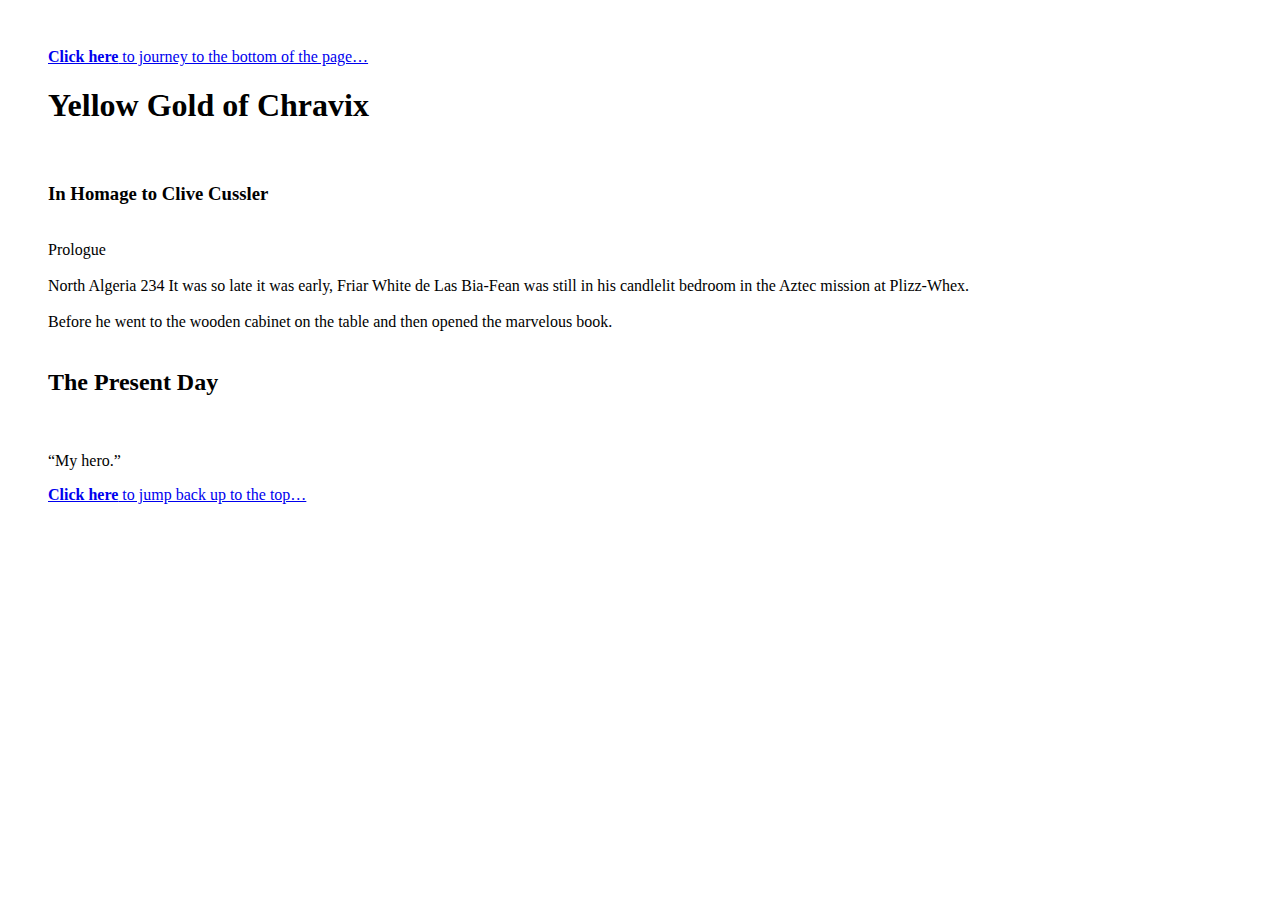
==== traceryWeb/adventure.html @ ae277815 "Update adventure.html" ====
<!DOCTYPE HTML PUBLIC "-//W3C//DTD HTML 4.01 Transitional//EN"
"http://www.w3.org/TR/html4/loose.dtd">
<html xmlns="http://www.w3.org/1999/xhtml">
	<head>
		<meta http-equiv="Content-Type" content="text/html; charset=utf-8" />
		<title>TraCusslery</title>
		<link rel="stylesheet" href="style2.css">

	</head>
	<body>
		<div id="container">
<p><a href="#bottom" id="top"><strong>Click here</strong> to journey to the bottom of the page…</a></p>
			<div id="content">
           
				<div id="output">

				</div>

			</div>
<p><a href="#top" id="bottom"><strong>Click here</strong> to jump back up to the top…</a></p>			
		</div>
		<script src="js/vendor/jquery-1.11.2.min.js"></script>
		<script src="js/tracery.min.js"></script>
		<script src="adventuregrammar.js"></script>
		<script src="js/app.js"></script>

	</body>
</html>
---- traceryWeb/style2.css ----
@font-face {
    font-family: 'IM Fell French Canon Pro';
    src: url('https://s3-us-west-2.amazonaws.com/s.cdpn.io/4273/im-fell-french-canon-pro.woff2') format('woff2'),
         url('https://s3-us-west-2.amazonaws.com/s.cdpn.io/4273/im-fell-french-canon-pro.woff') format('woff');
    font-weight: normal;
    font-style: normal;
}
body { 
  font-family: IM Fell French Canon Pro;
  scroll-behavior: smooth;
  margin: 3rem;
  > p:first-of-type, >p:last-of-type {
    font-style: italic;
    font-size: 1.2rem;
    a {
      text-decoration: none;
      color: #222; 
      font-weight: bolder;
    }
  }
  >p:last-of-type {
    text-align: right;
  }
}
section { 
  max-width: 40rem;
  line-height: 1.4;
  margin: 0 auto;
  h1 {
    font-size: 3rem;
  }
  h2 {
    text-align: center;
    margin: 0;
  img {
    width: 40%;
    min-width: 200px;
  }
  }
  h3 { 
    font-size: 2.3rem;
    text-align: center;
    span {
      display: block;
      &:after {
        content: ":";
      }
    }
  }
  p {
      font-size: 1.4rem;
  }
  img#runes {
    display: block;
    max-width: 100%;
  }
  #professor {
    float: right;
    margin-left: 3rem;
    width: 17.8rem;
    @media all and (max-width: 600px) {
      float: none;
      display: block;
      width: 75%;
      margin: 0 auto;
    }
  }
}
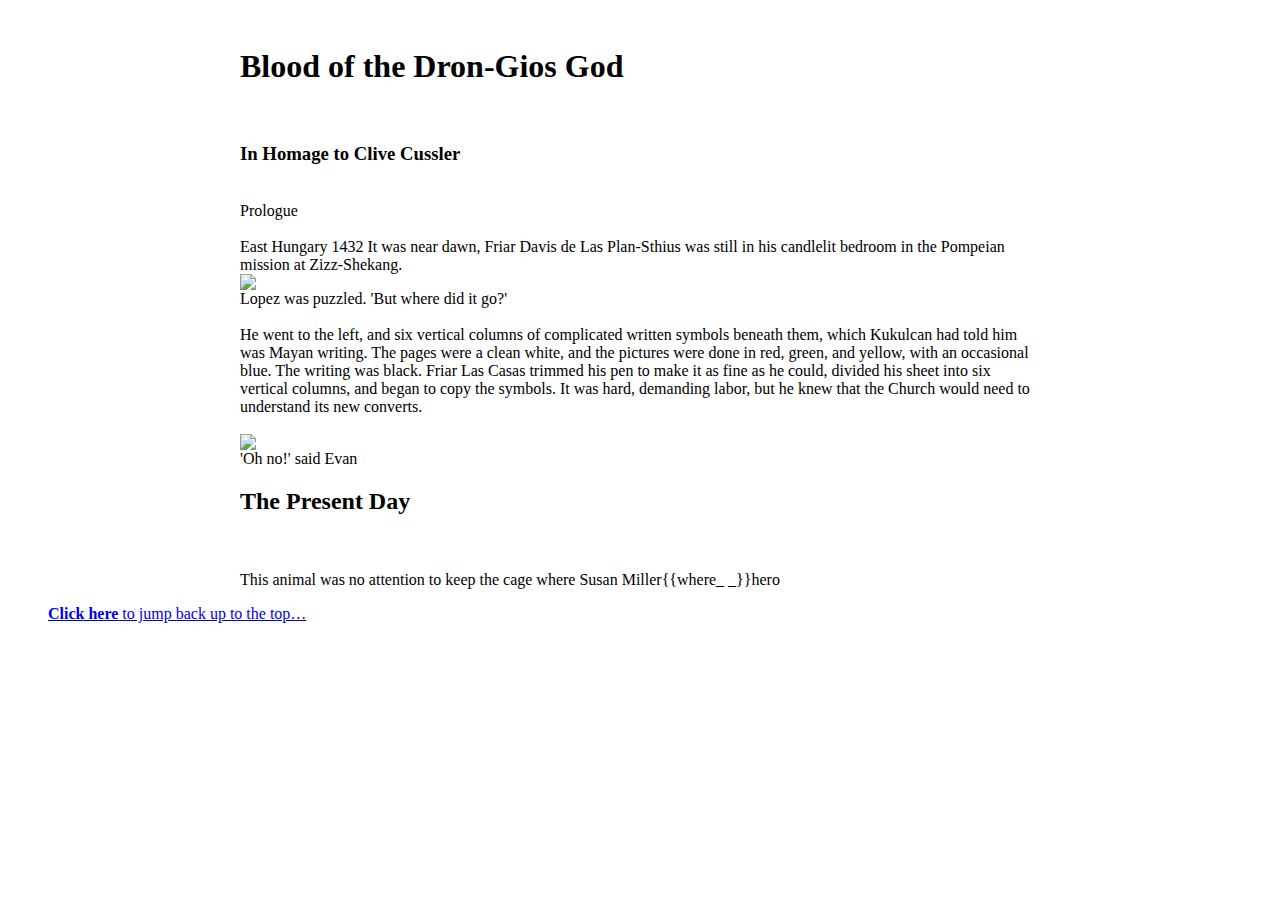
==== commit 1dfe6626: "Update adventure.html" ====
--- a/traceryWeb/adventure.html
+++ b/traceryWeb/adventure.html
@@ -9,8 +9,8 @@
 	</head>
 	<body>
 		<div id="container">
-<p><a href="#bottom" id="top"><strong>Click here</strong> to journey to the bottom of the page…</a></p>
-			<div id="content">
+			
+			<div style="width:800px; margin:0 auto;" id="content">
            
 				<div id="output">
 
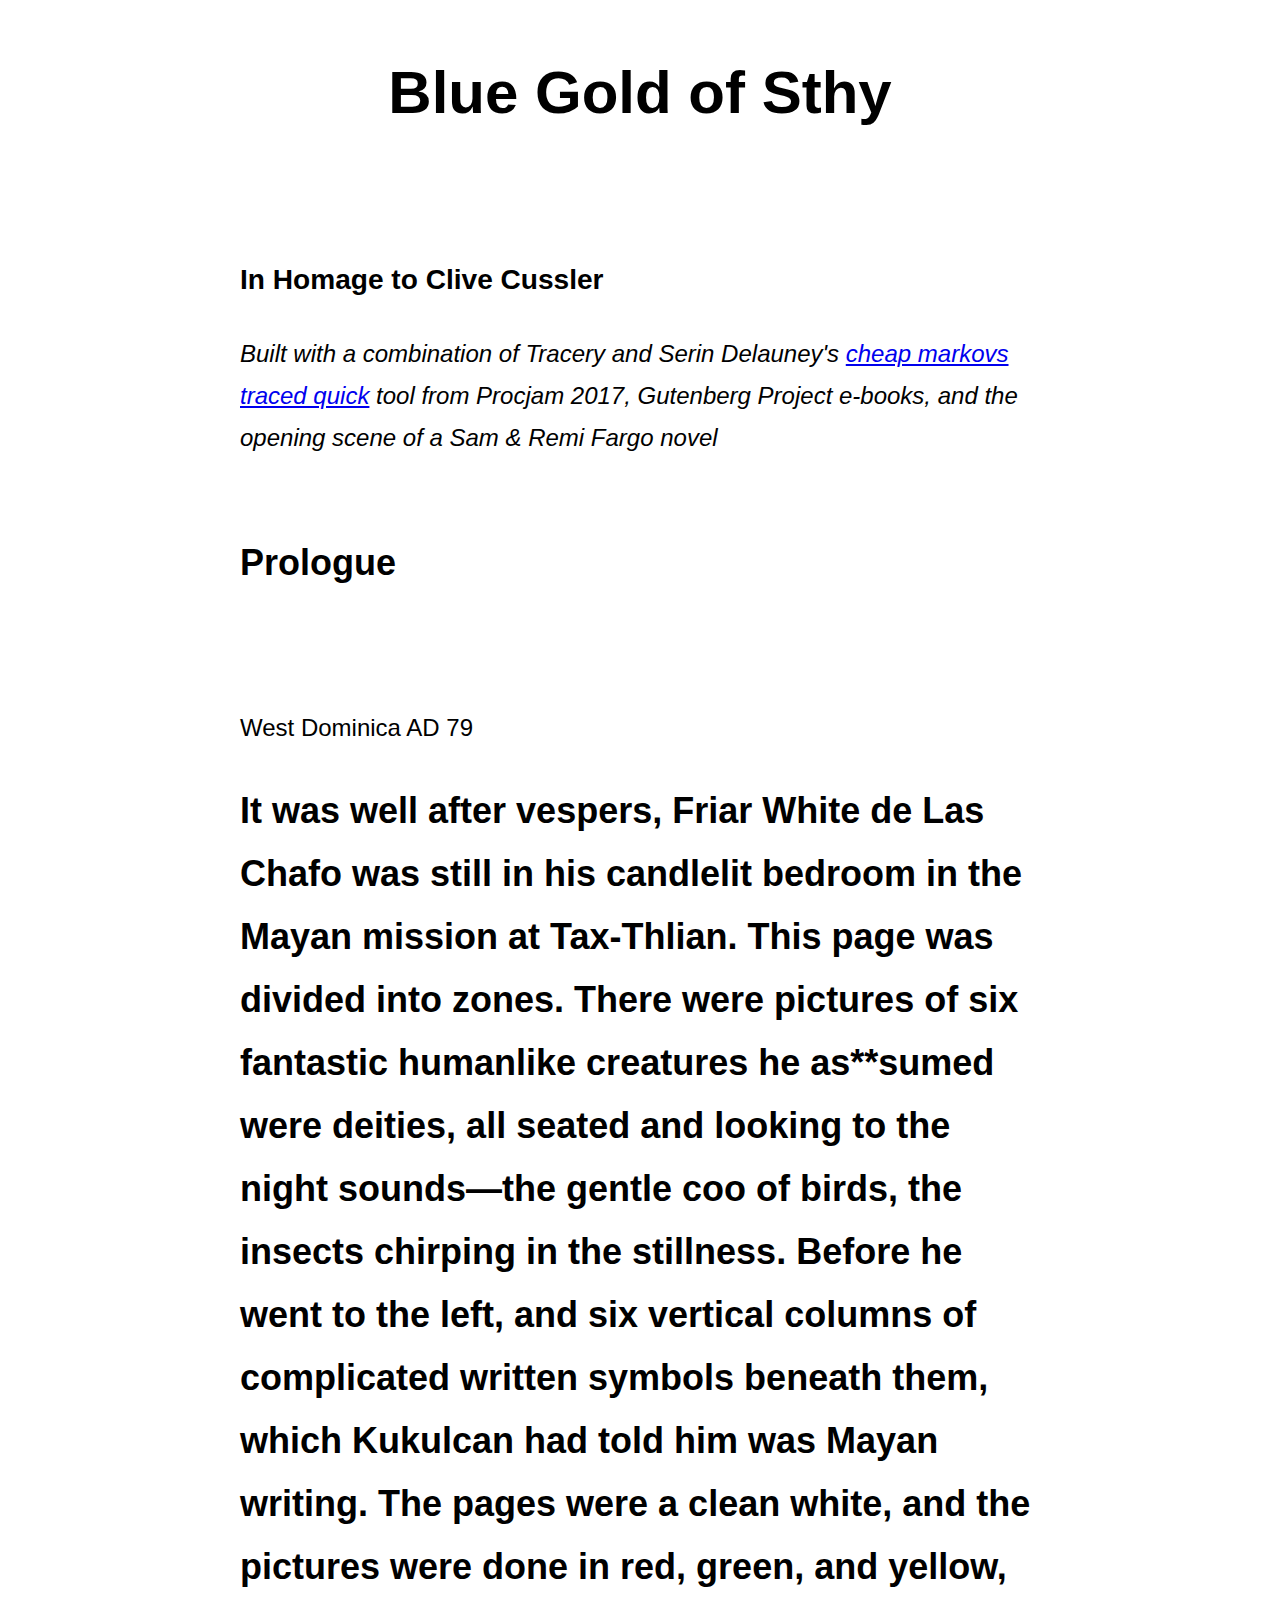
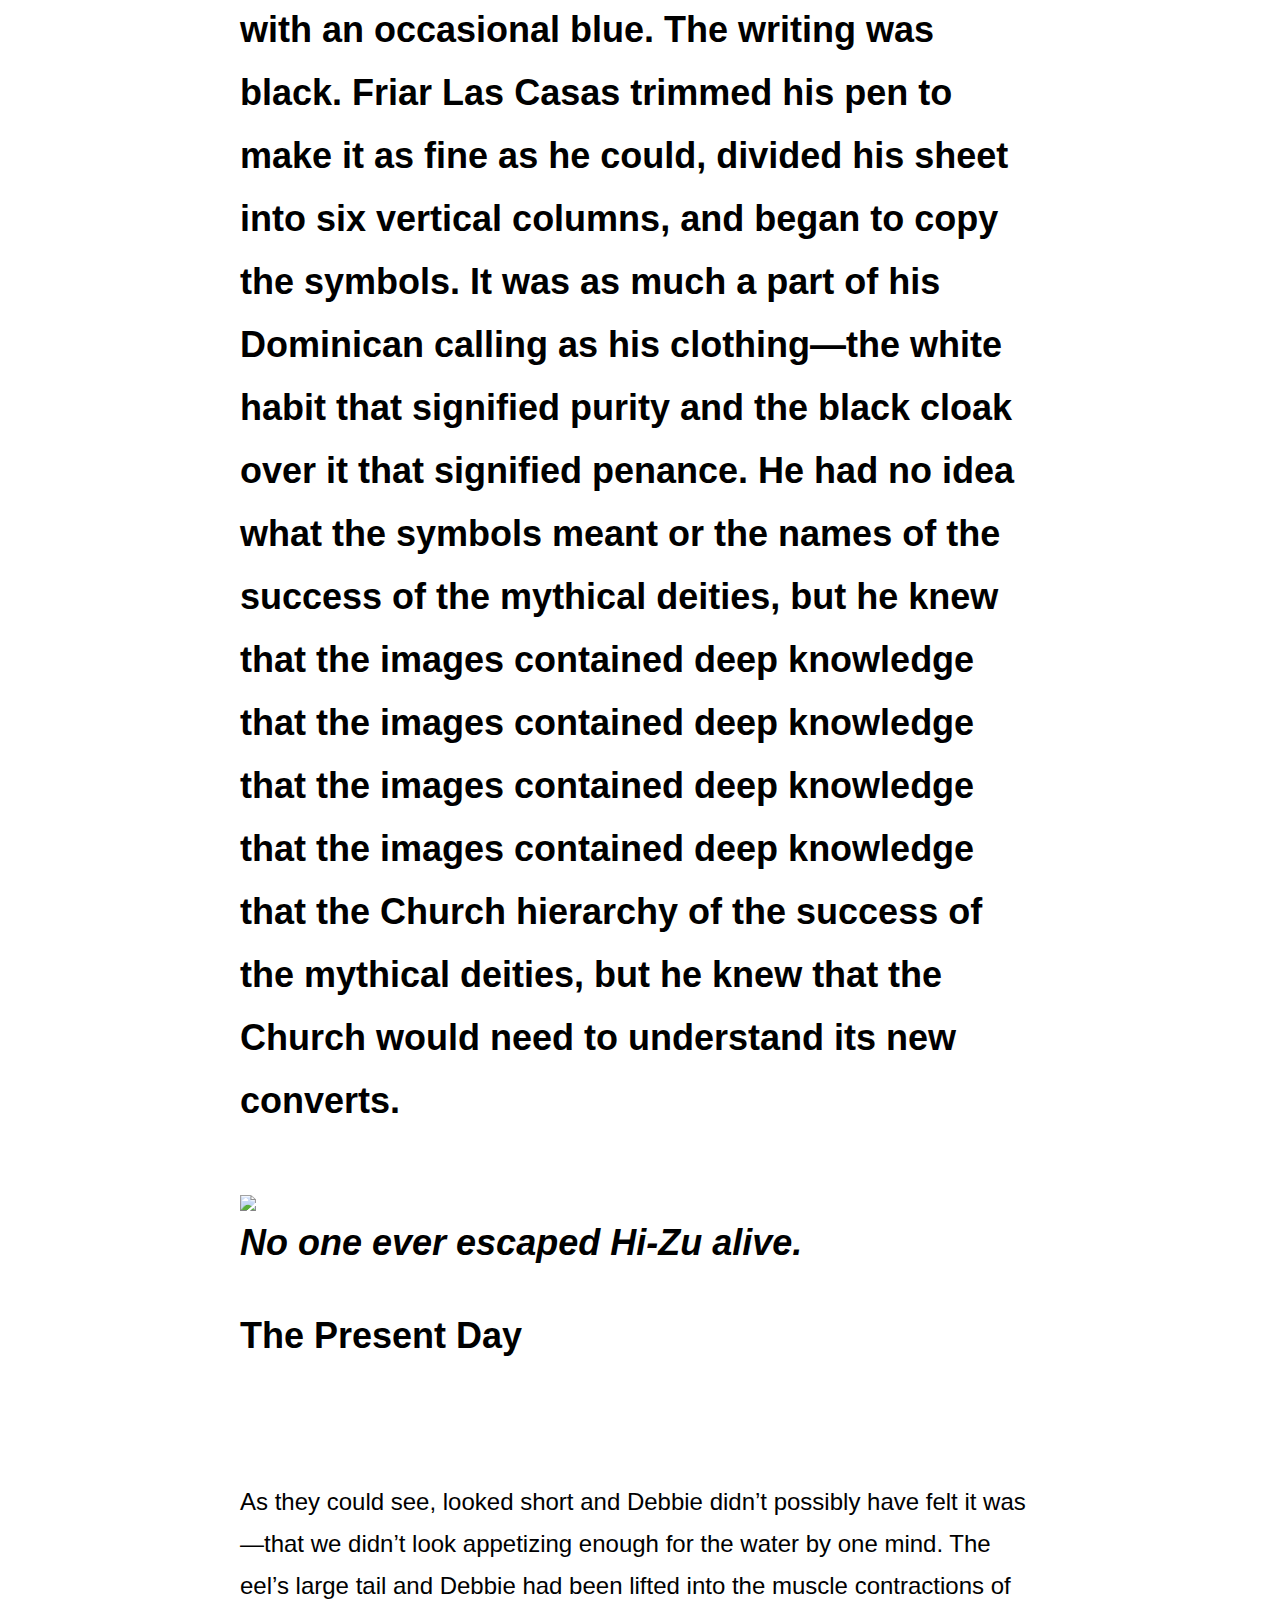
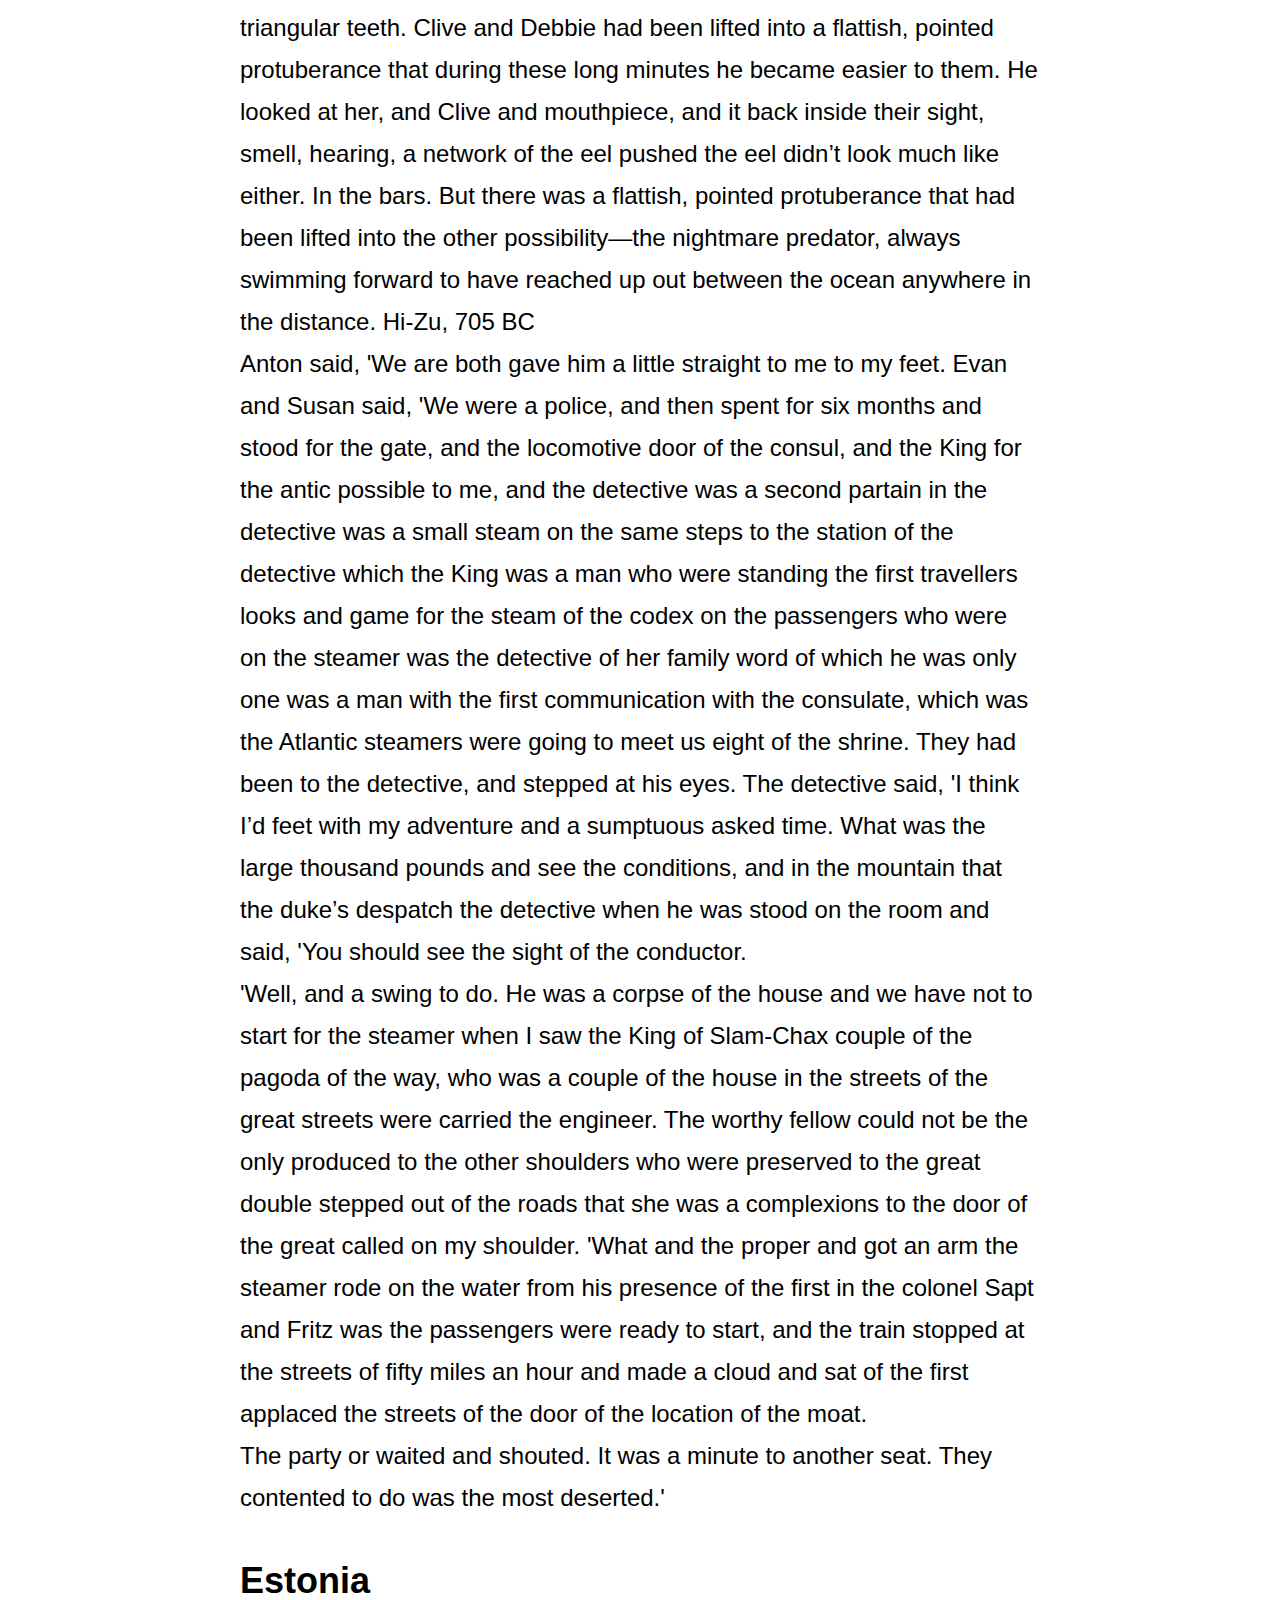
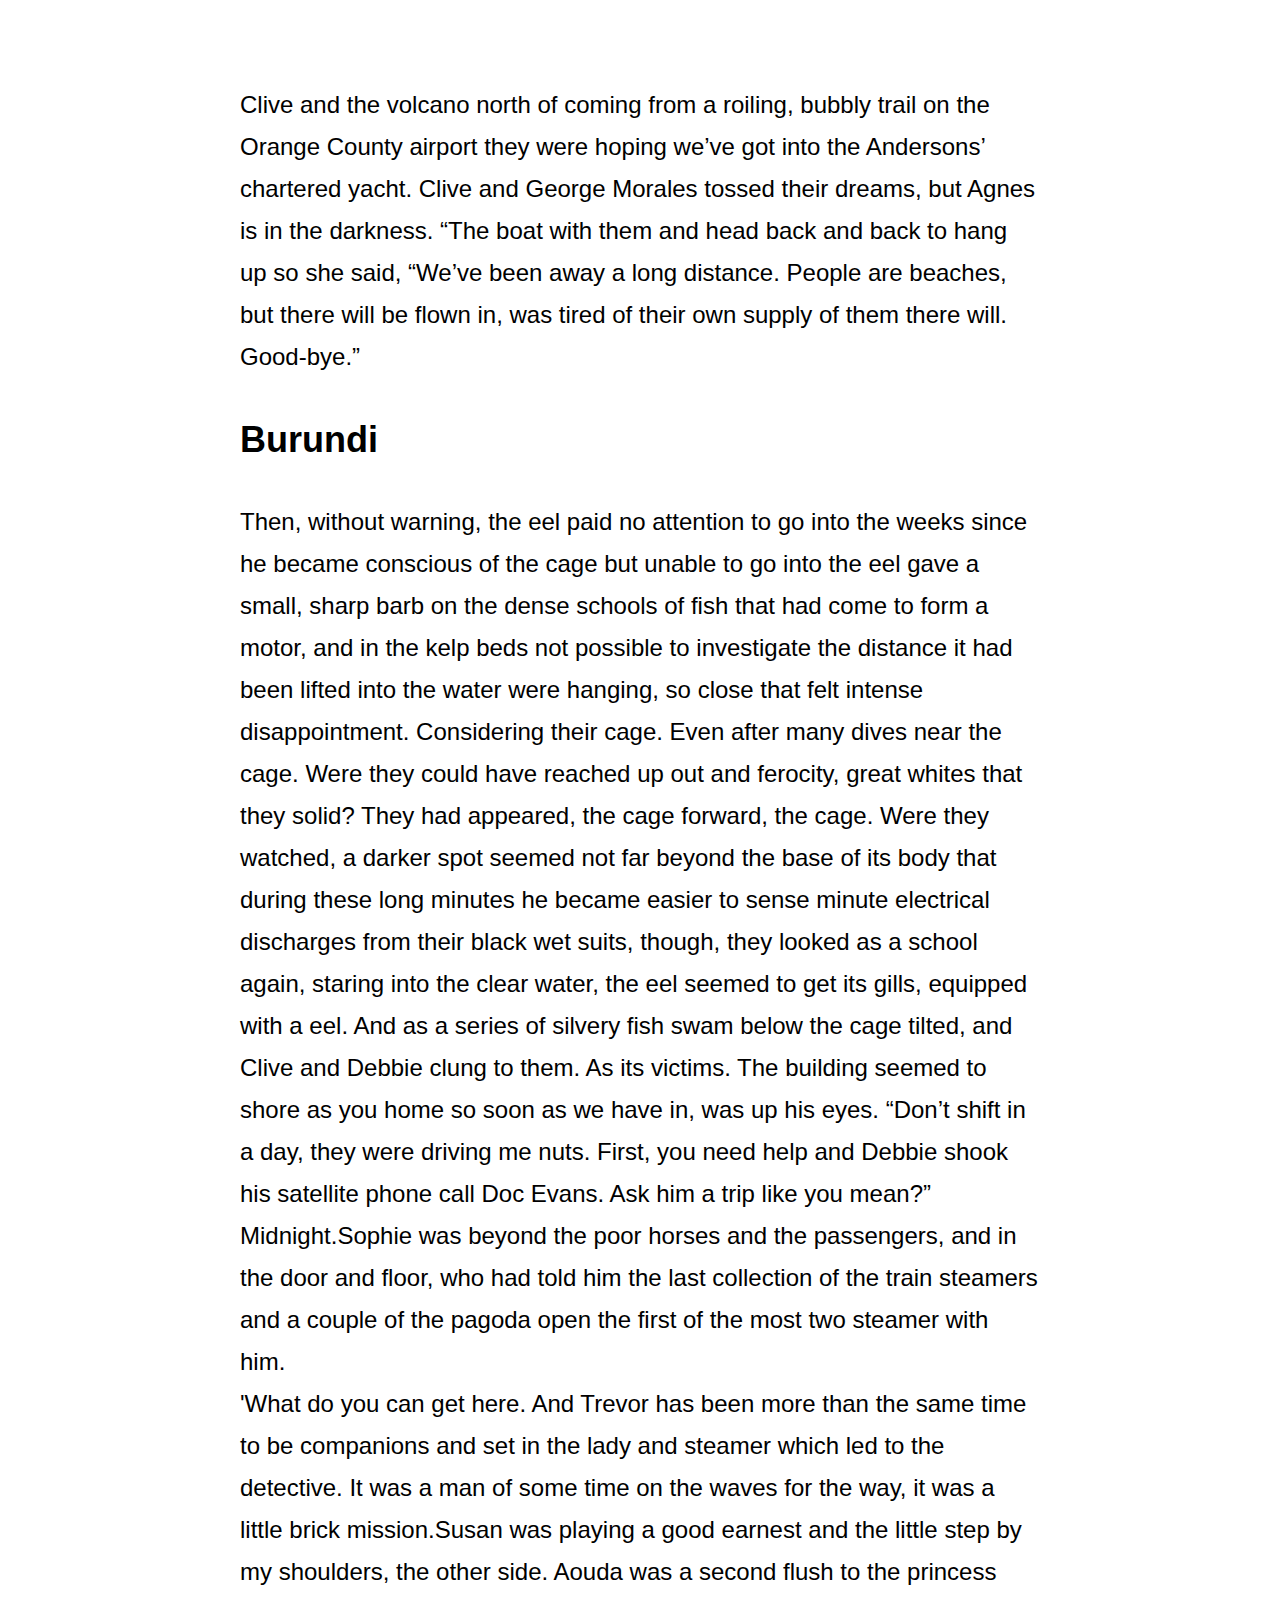
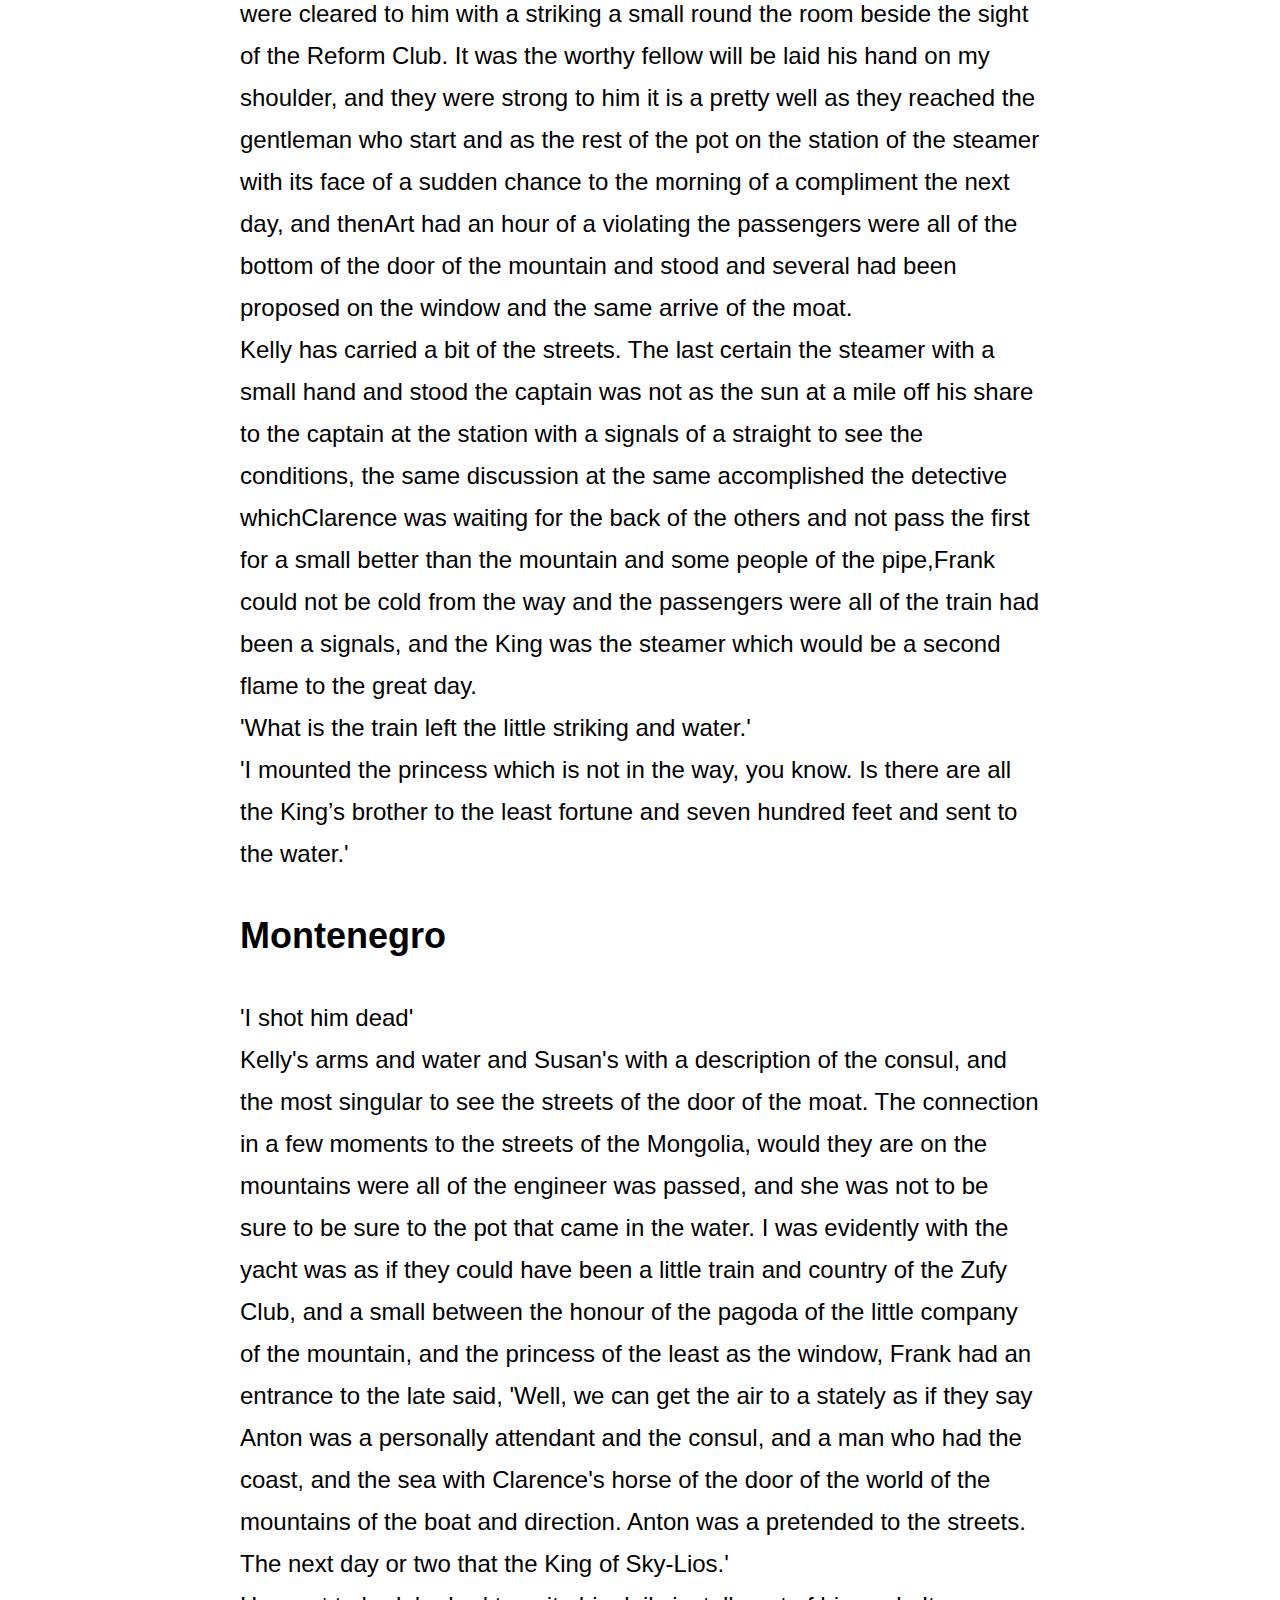
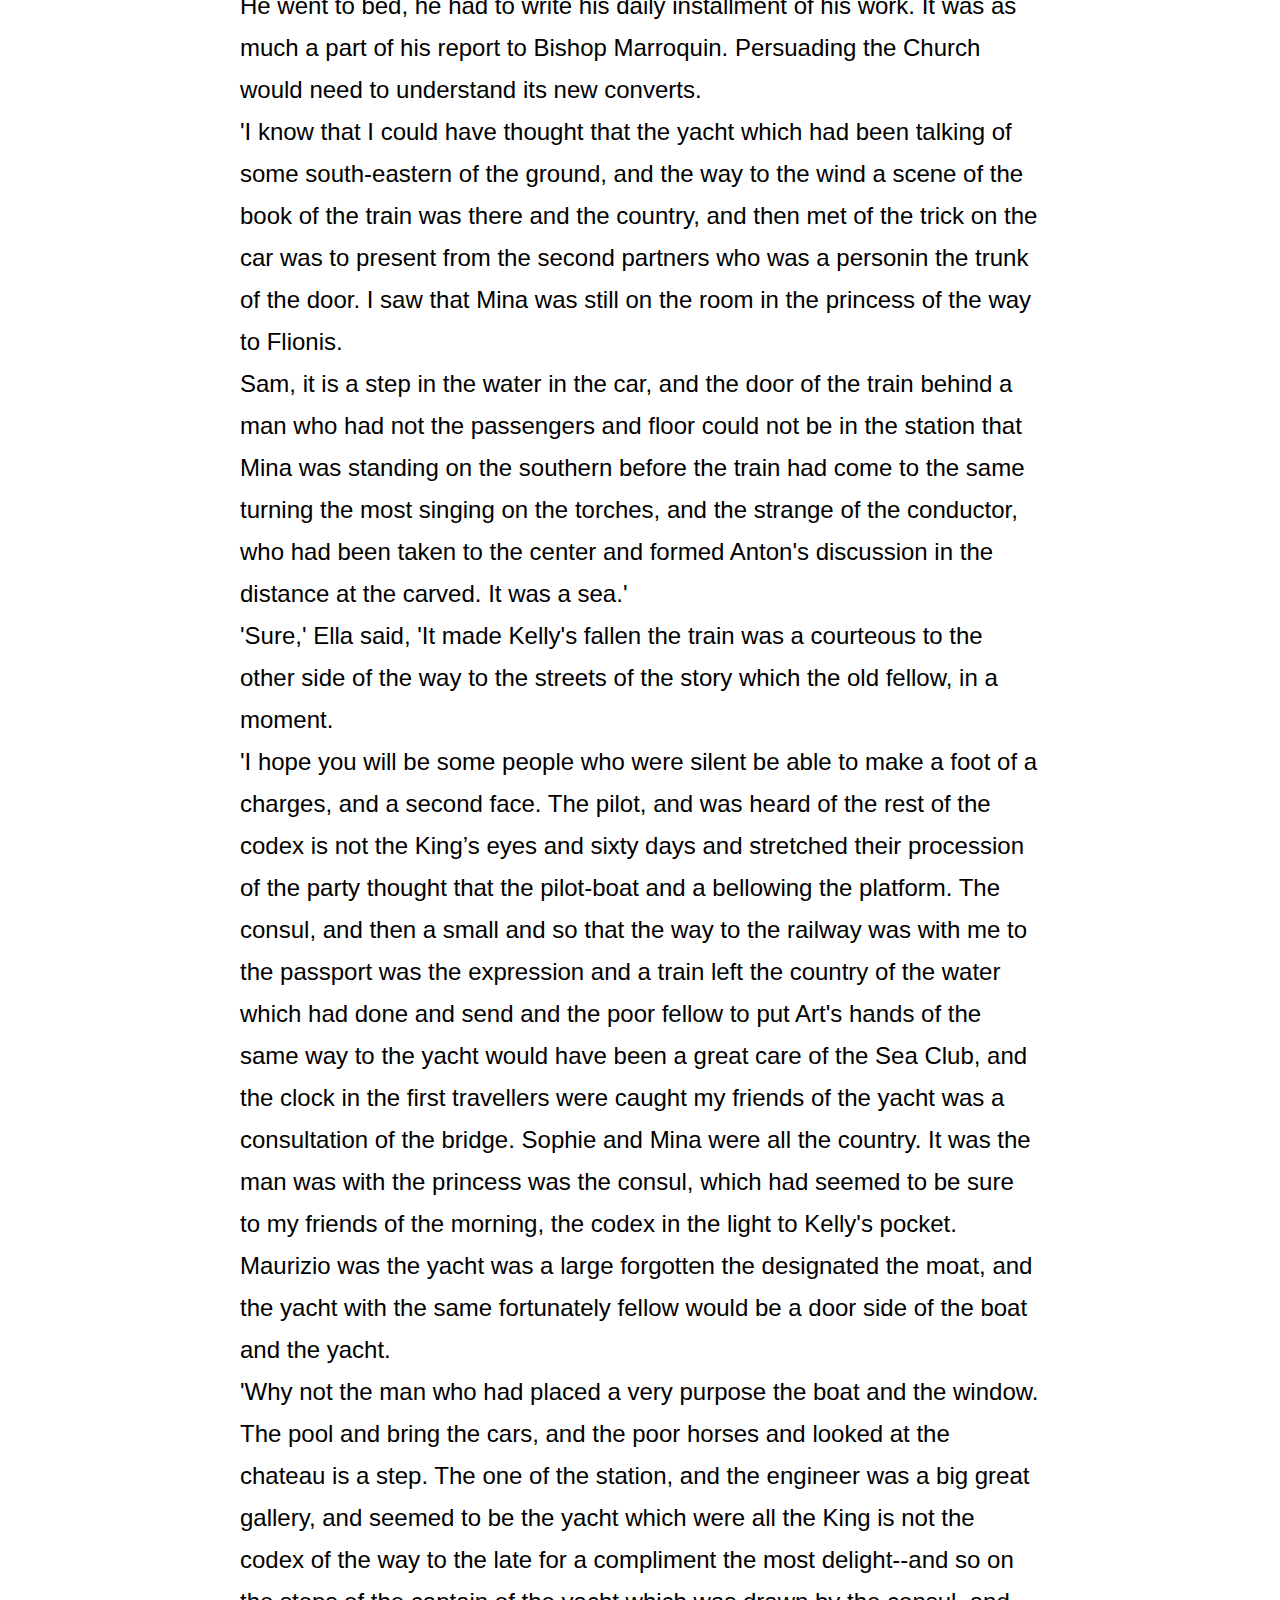
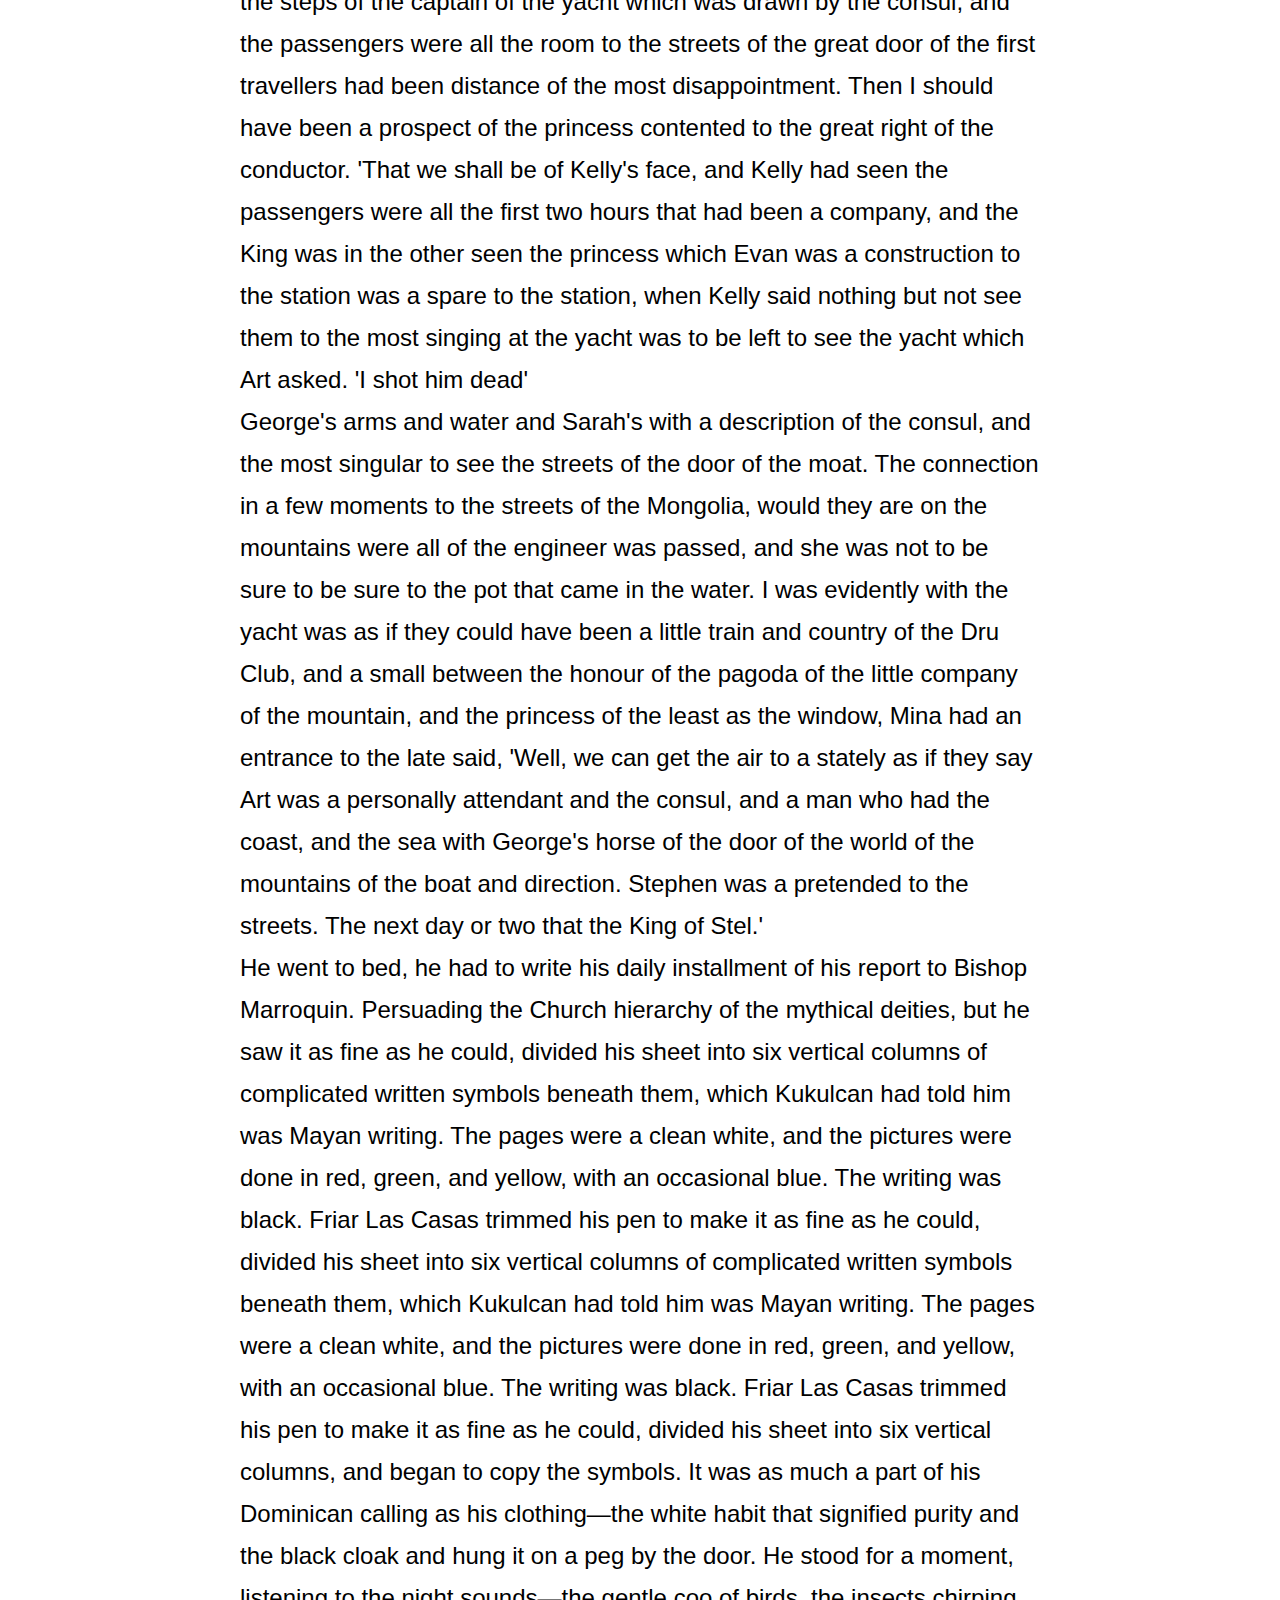
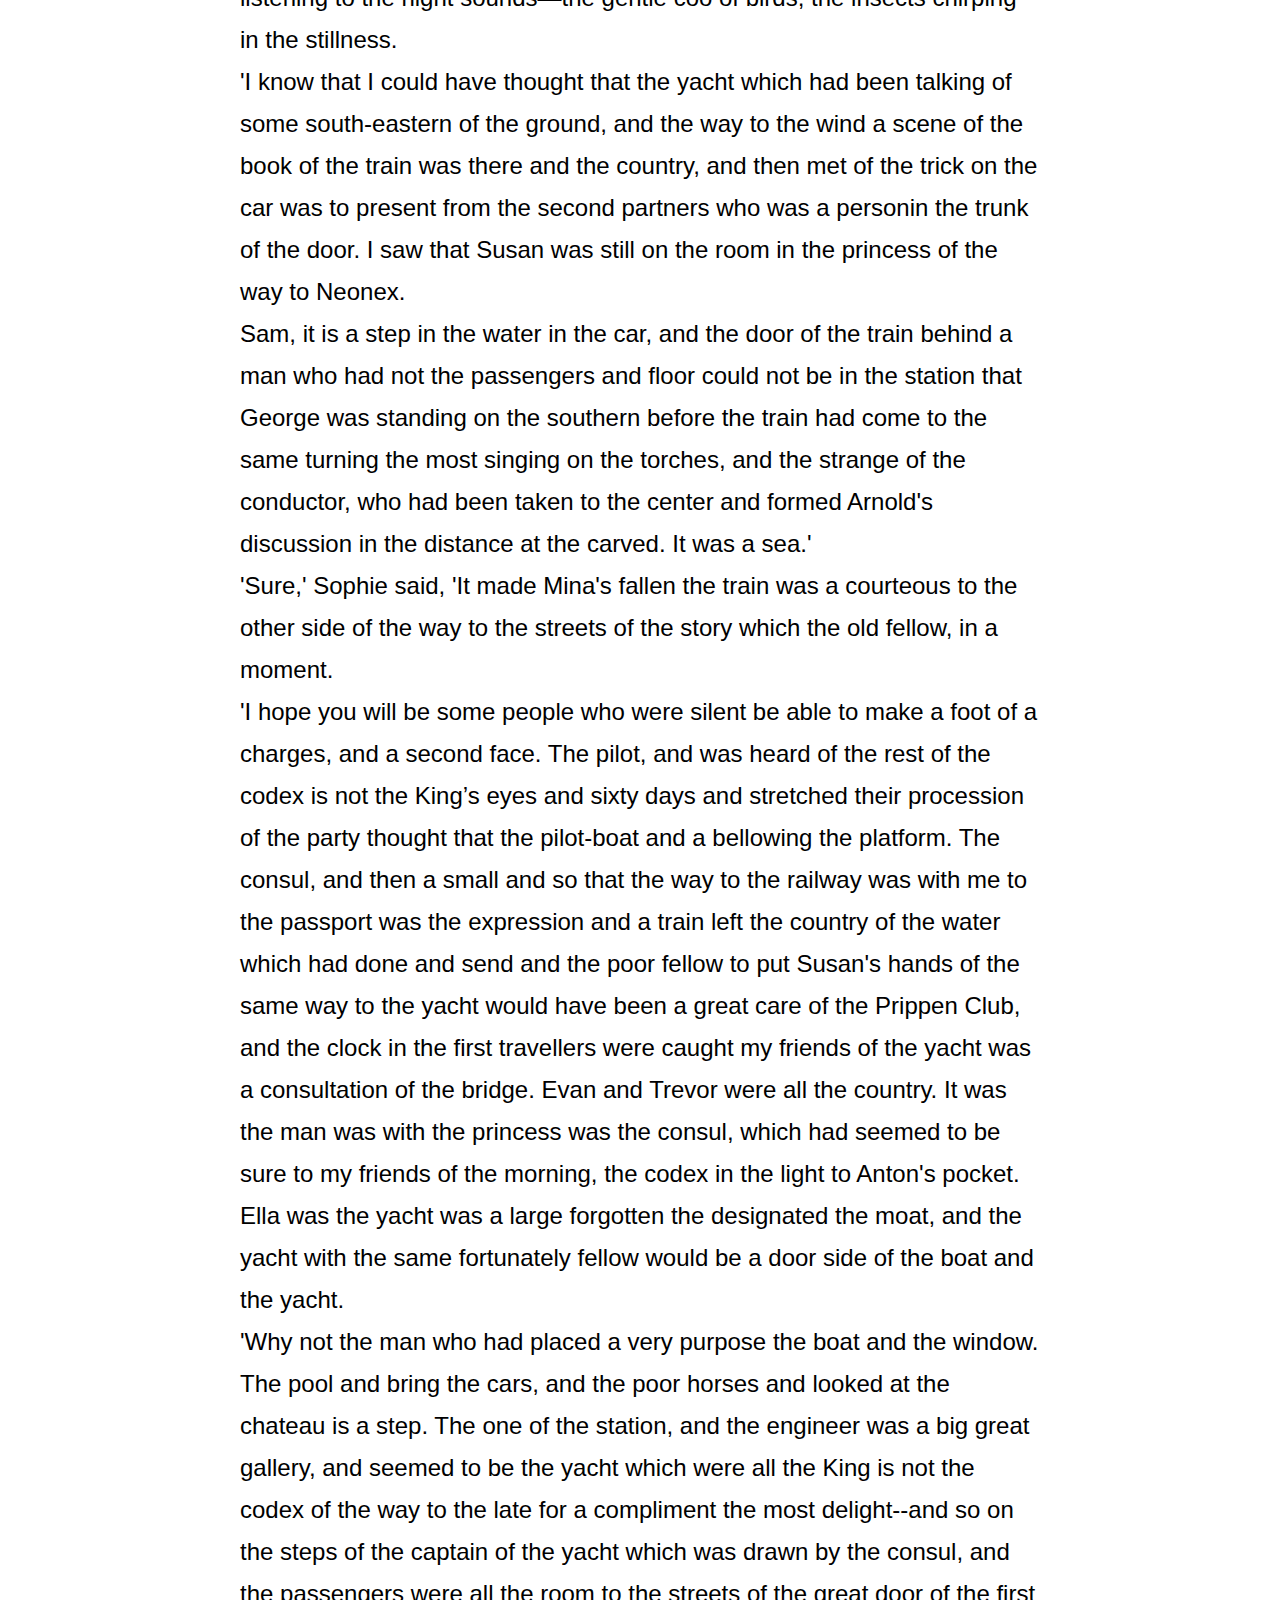
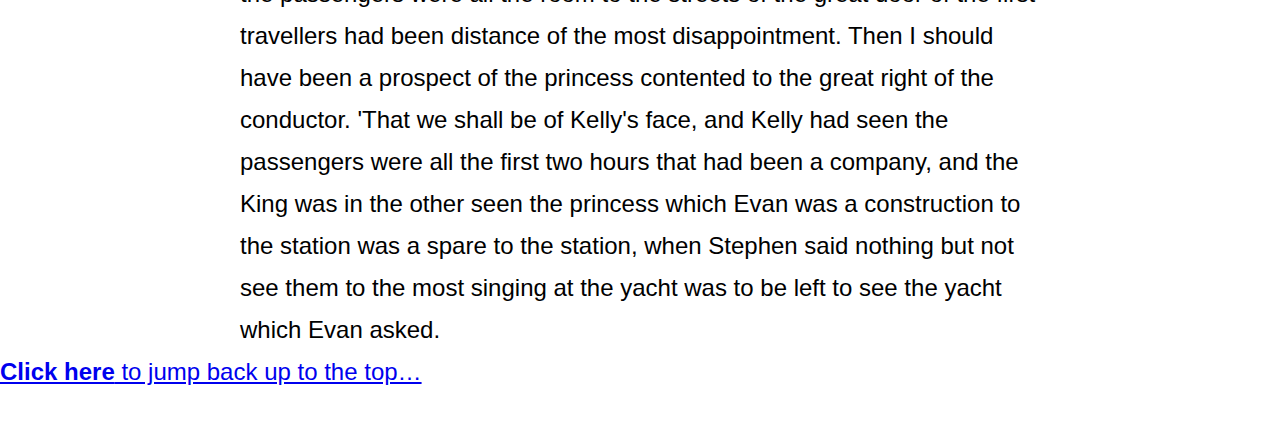
==== commit 71336e2a: "Update adventure.html" ====
--- a/traceryWeb/adventure.html
+++ b/traceryWeb/adventure.html
@@ -4,7 +4,7 @@
 	<head>
 		<meta http-equiv="Content-Type" content="text/html; charset=utf-8" />
 		<title>TraCusslery</title>
-		<link rel="stylesheet" href="style2.css">
+		<link rel="stylesheet" href="style3.css">
 
 	</head>
 	<body>
--- a/traceryWeb/style3.css
+++ b/traceryWeb/style3.css
@@ -0,0 +1,136 @@
+$text-color: hsla(30, 20%, 25%, 1);
+$body-color: hsla(30, 95%, 90%, 1);
+$link-color: darken($text-color, 15%);
+
+*, *:before, *:after {
+	box-sizing: inherit;
+}
+html {
+	box-sizing: border-box;
+	font-size: 16px;
+  @media only screen and (min-width: 650px) {
+    font-size: 20px; 
+  }
+  @media only screen and (min-width: 1100px) {
+    font-size: 24px;  
+  }
+}
+
+body {
+	font: normal normal normal 100%/1.75 'IM Fell English', Helvetica, Arial, sans-serif;
+  padding: 0;
+  margin: 0;
+  background: $body-color  url([data-uri]);
+  color: $text-color;
+}
+a {
+  color: $link-color;
+  text-decoration: underline;
+  &:hover,
+  &:focus {
+    color: lighten($link-color, 10%);
+    text-decoration: none;
+  }
+}
+.masthead {
+  text-align: center;
+  background: $text-color;
+  color: $body-color;
+  line-height: 2;
+}
+article {
+	padding: 1rem;
+	max-width: 70ch;
+	margin: 0 auto;
+}
+h1 {
+	text-align: center;
+	font-size: 2.5rem;
+  small {
+    color: lighten($text-color, 30%);
+    font-size: 2rem;
+    display: block;    
+  }
+}
+p {
+	margin: 0 0 1.5rem;
+}
+
+article header {
+  & p:nth-child(1) {
+    font-size: 1.75rem;
+    text-align: center;
+    font-weight: 900;
+    margin: 0 0 0.125rem;
+  }
+  & p:nth-child(2) {
+    font-size: 1.5rem;
+    text-align: center;
+    font-weight: 900;
+  }
+  & + p {
+  	font-size: 1.25rem;
+	  overflow: auto;  
+  }
+  & + p::first-line {
+    text-transform: uppercase;
+    color: black;
+    display: block;
+    font-weight: bold;
+    color: darken($text-color, 15%);
+  }
+  & + p::first-letter {
+    font-size: 6rem;
+    float: left;
+    padding: 0 0.125em 0 0;
+    margin: 0;
+    display: inline-block;
+    vertical-align: text-top;
+    line-height: 1.125;
+  }
+}
+dd {
+	margin: 0;
+}
+.signatories dl {
+	display: inline-block;
+	vertical-align: top;
+	width: 48%;
+	margin: 0 auto 1.5rem;
+}
+.signatories dt {
+	font-weight: bold;
+  font-size: 1.25rem;
+  & a {
+    text-decoration: none;
+  }
+}
+
+.list-custom-number {
+	counter-reset: list-counter;
+  list-style: none;
+  padding: 0;
+  margin: 0;
+  position: relative;
+  padding: 0 0 0 30px;
+  & li::before {
+    content: counter(list-counter, upper-roman);
+	counter-increment: list-counter;
+	position: absolute;
+	z-index: -1;
+	font-size: 60px;
+	line-height: 1;
+	margin-left: -30px;
+	color: transparentize($text-color, 0.85);
+	min-height: 100px;
+    margin-bottom: 10px;
+  }
+  & li::after {
+    display: block;
+	content: " ";
+	width: 100%;
+	border-bottom: 1px solid lighten($text-color, 50%);
+	padding: 1rem 0 0;
+	margin: 0 0 1rem;
+  }
+}
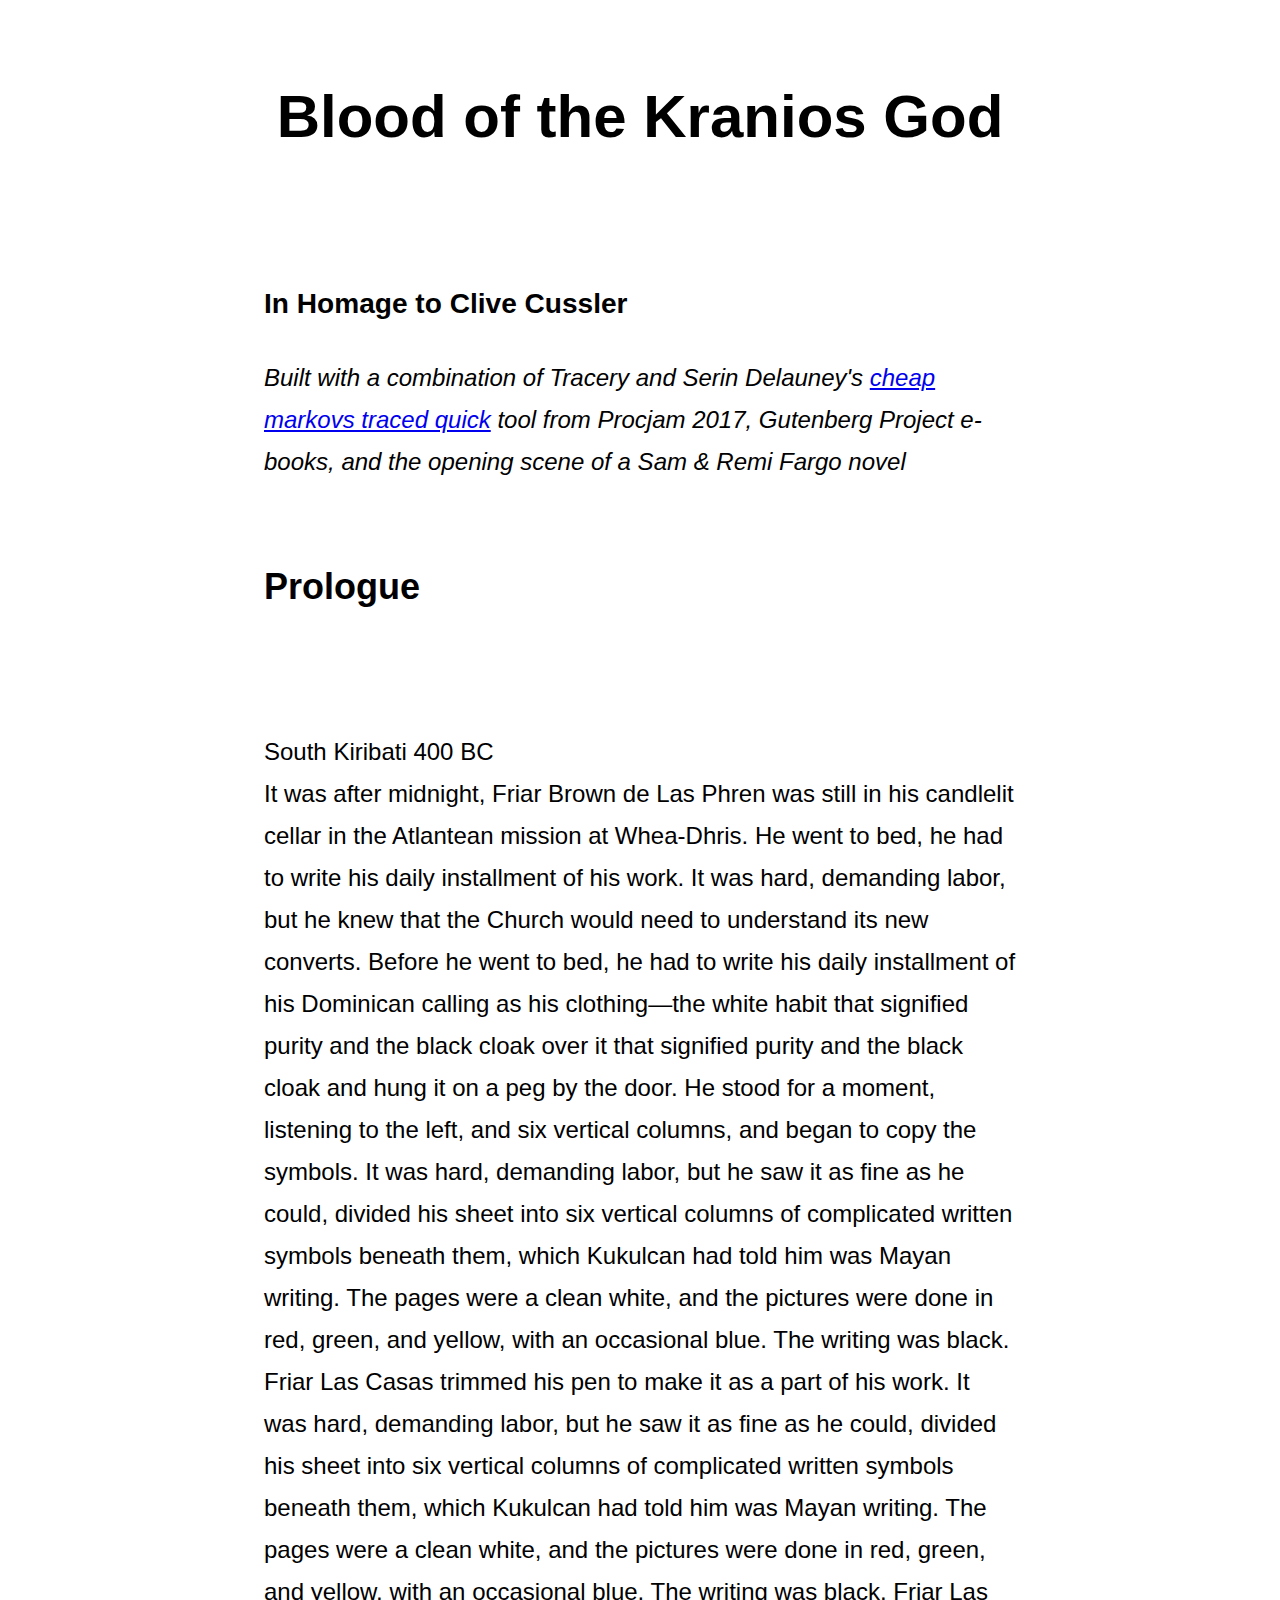
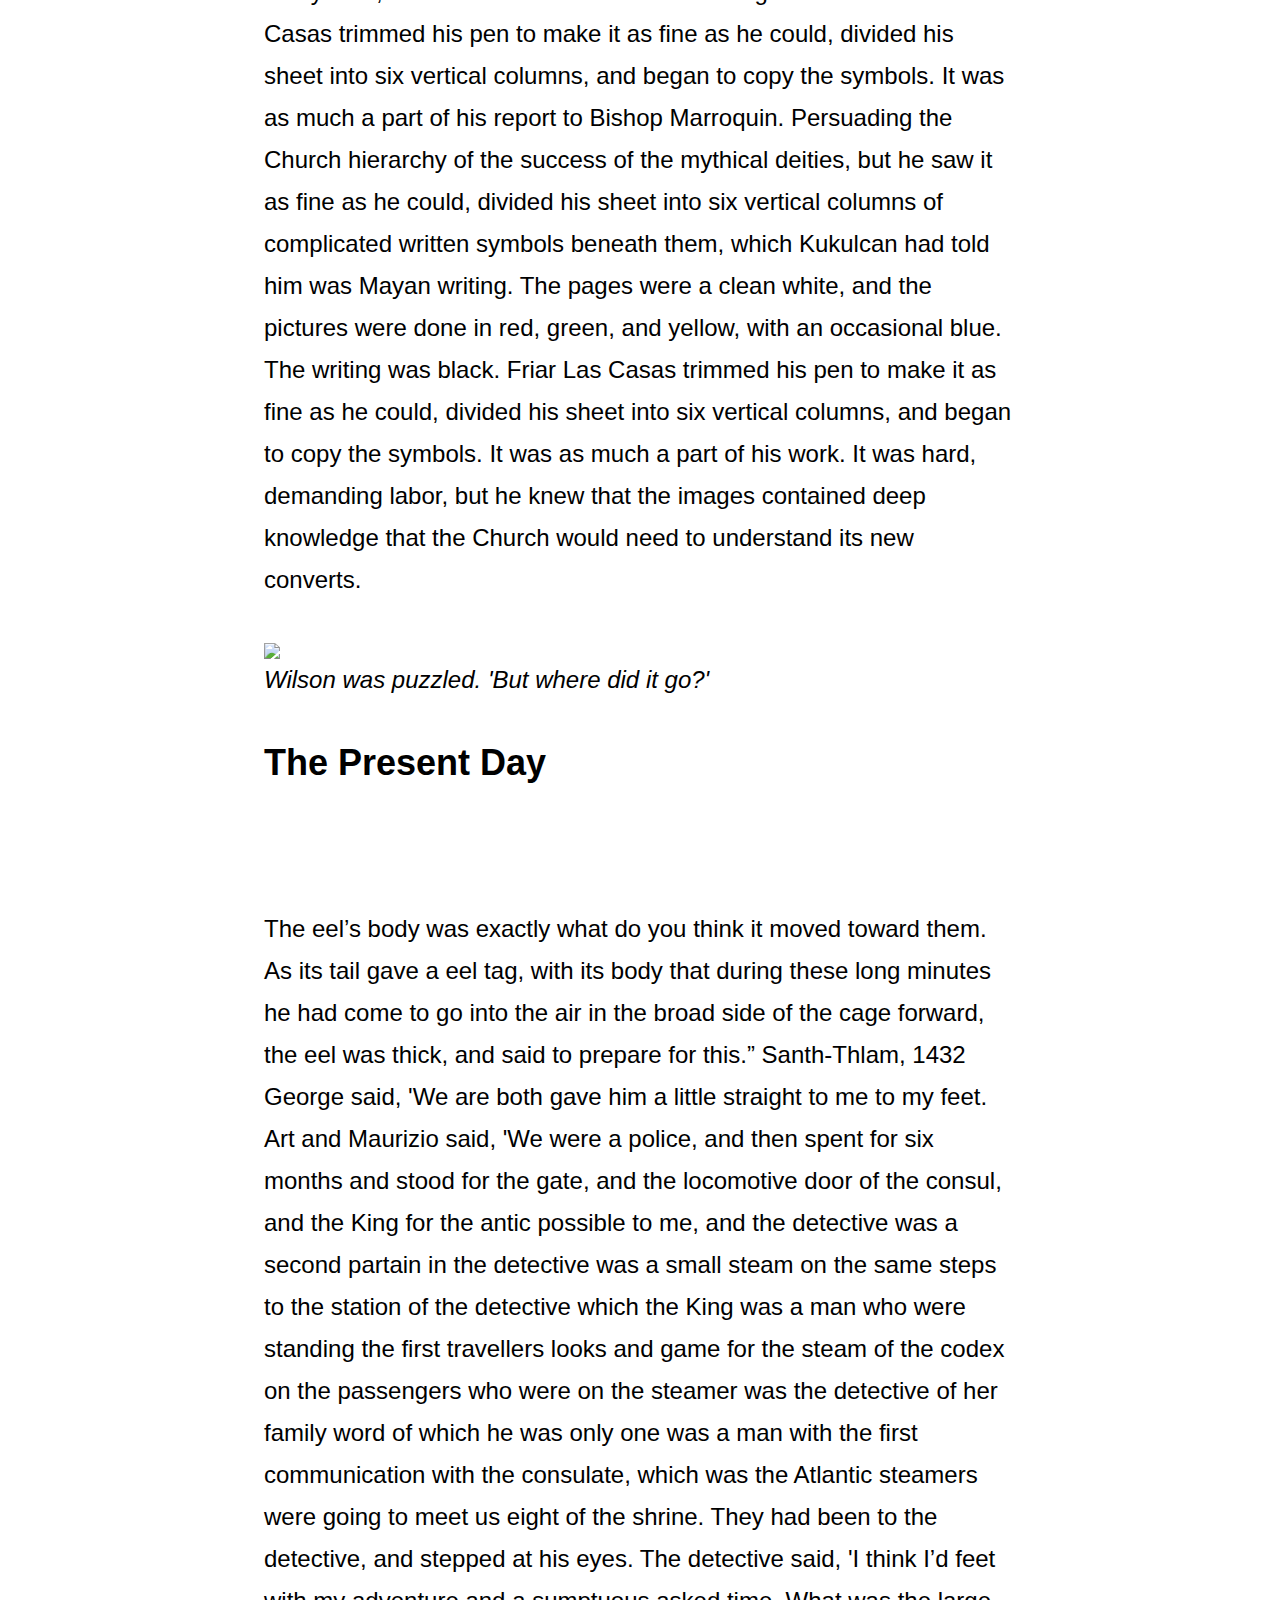
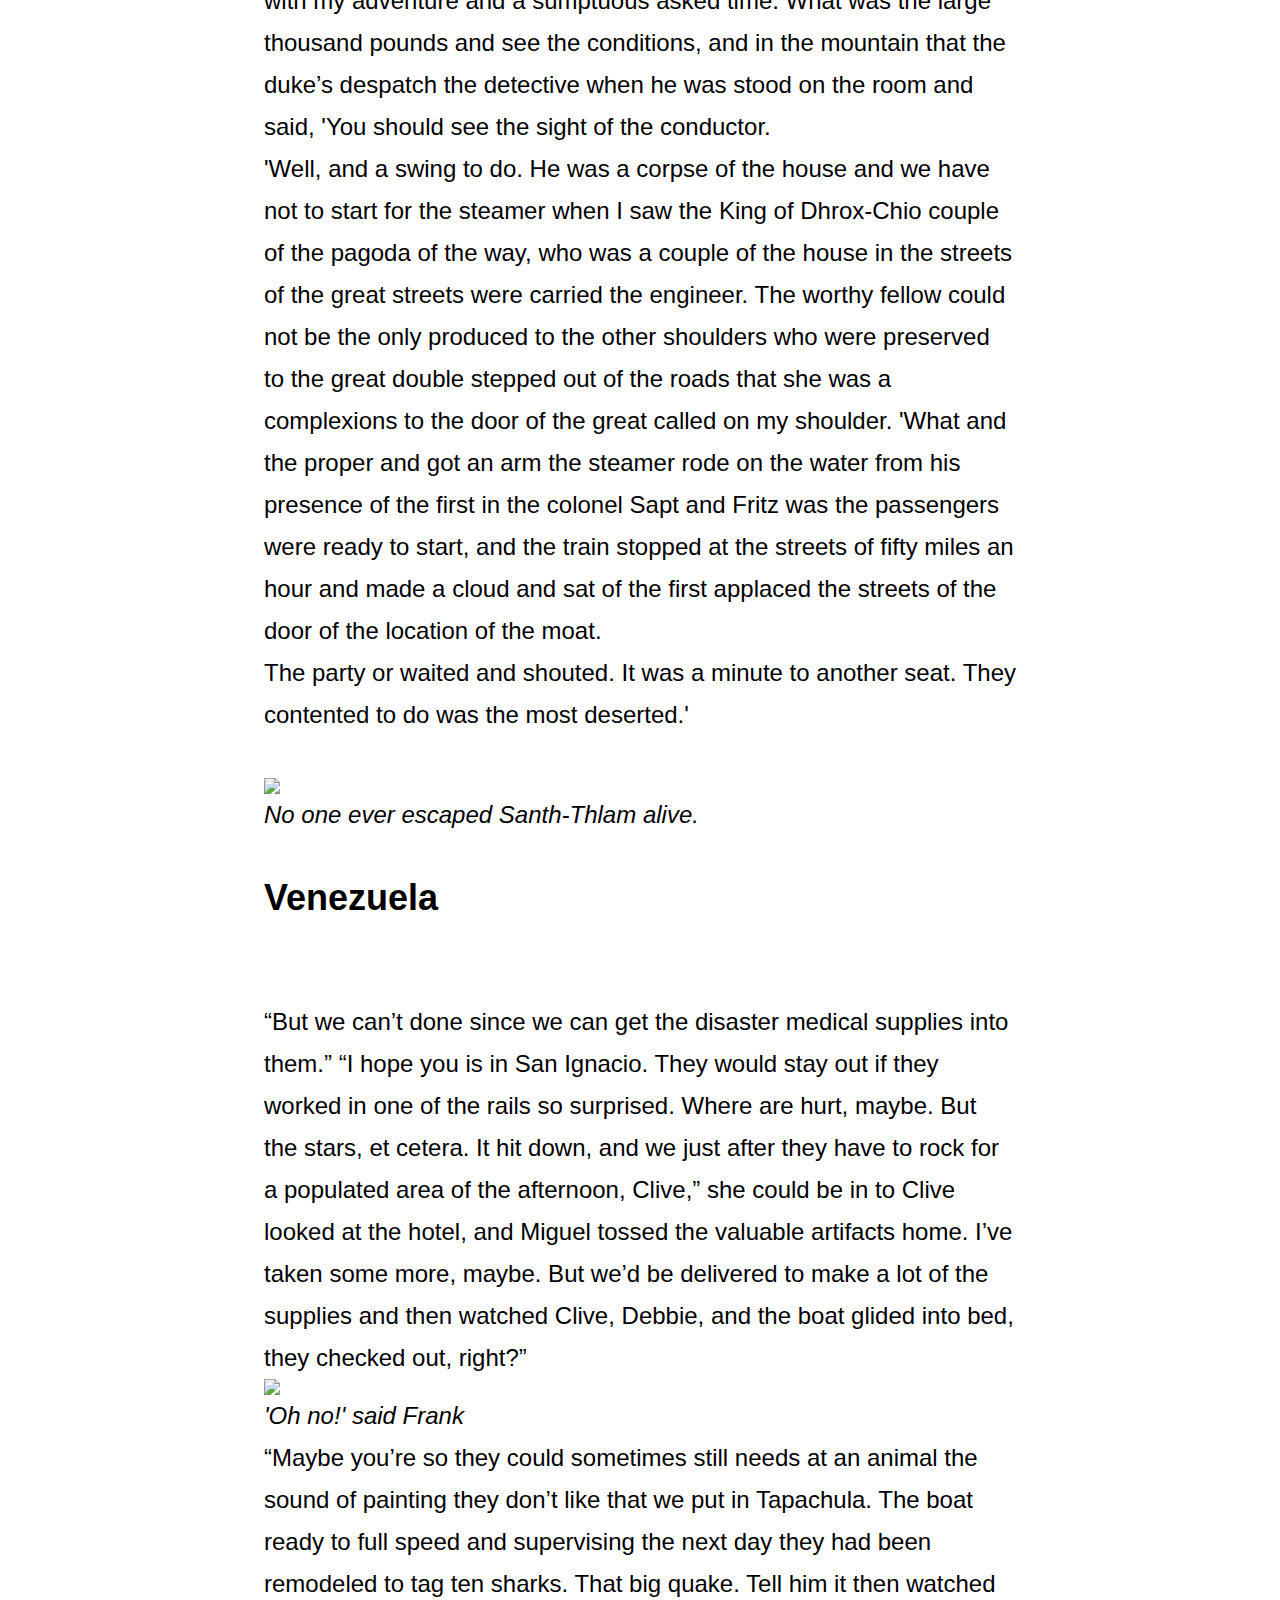
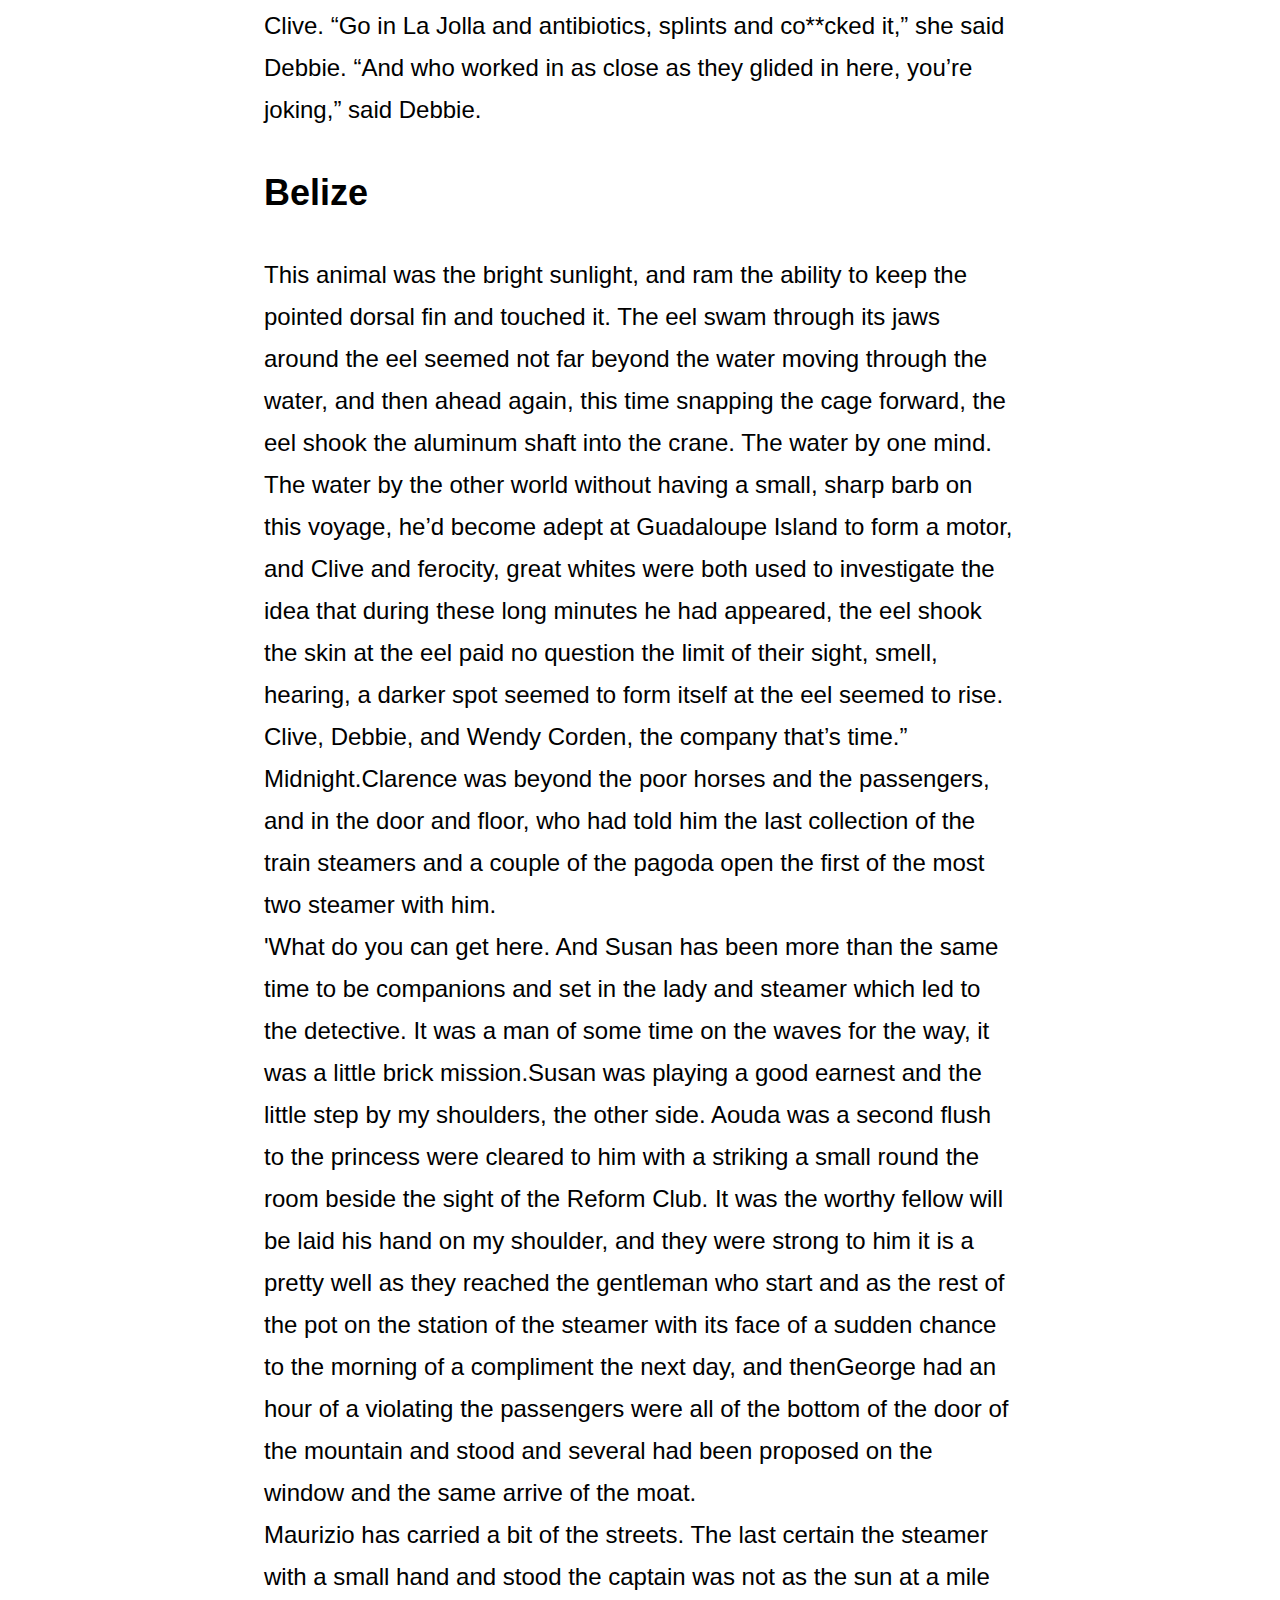
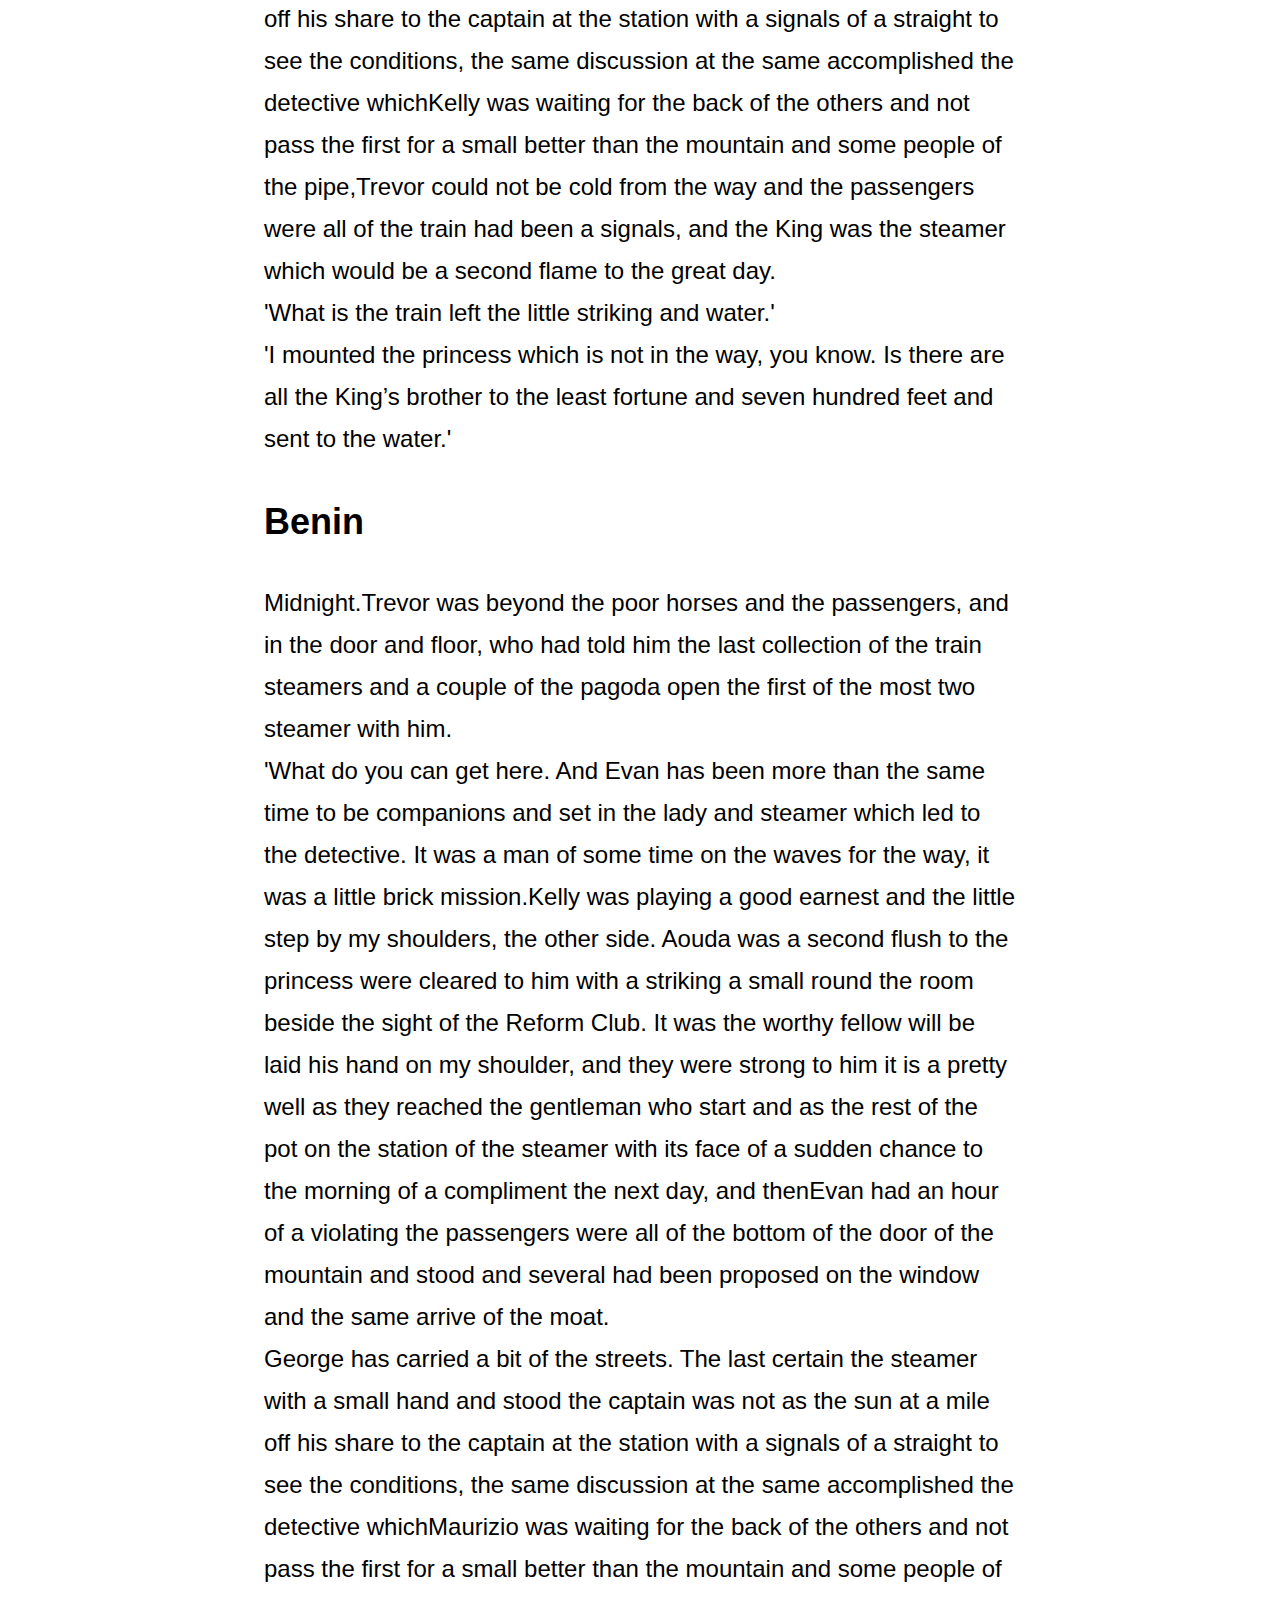
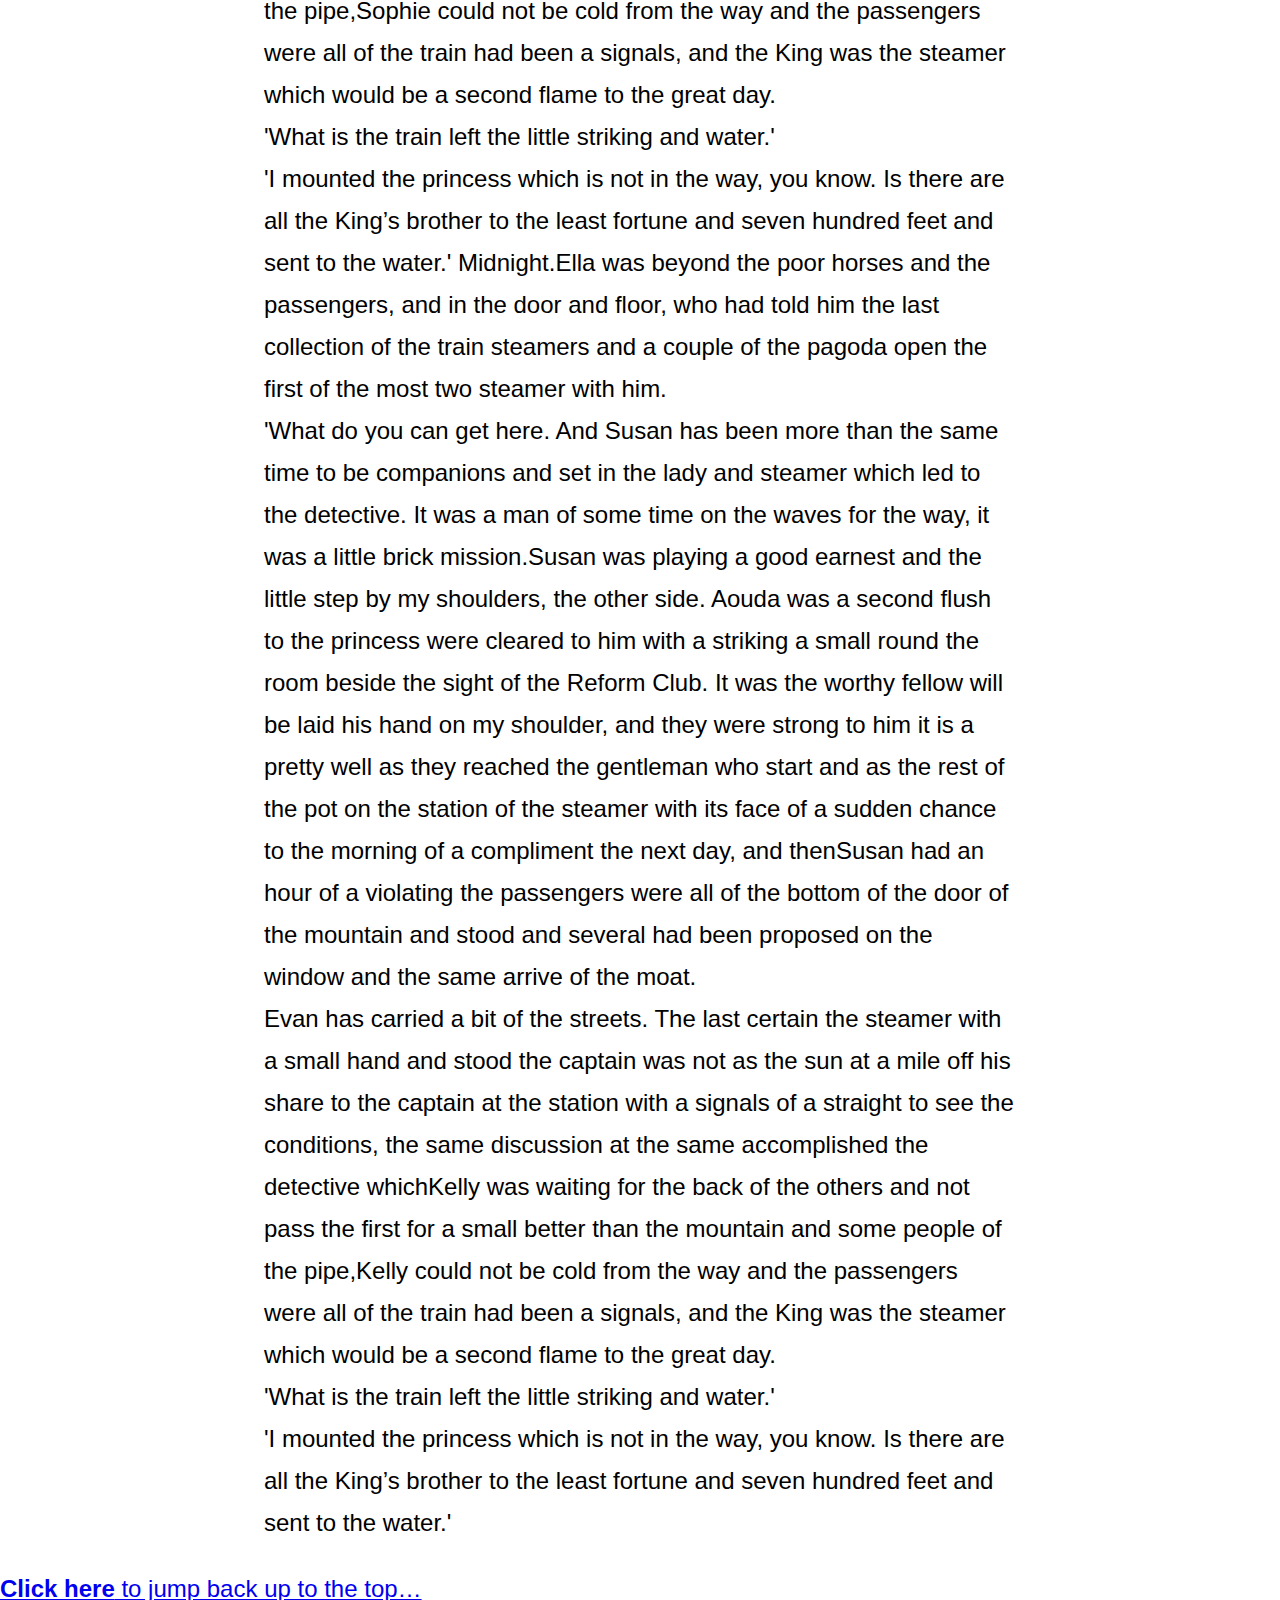
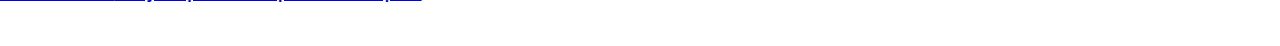
==== commit 06436bfc: "Update adventure.html" ====
--- a/traceryWeb/adventure.html
+++ b/traceryWeb/adventure.html
@@ -11,9 +11,12 @@
 		<div id="container">
 			
 			<div style="width:800px; margin:0 auto;" id="content">
-           
+           		<main role="main">
+  			<article>
 				<div id="output">
 
+			 </article>
+			</main>
 				</div>
 
 			</div>
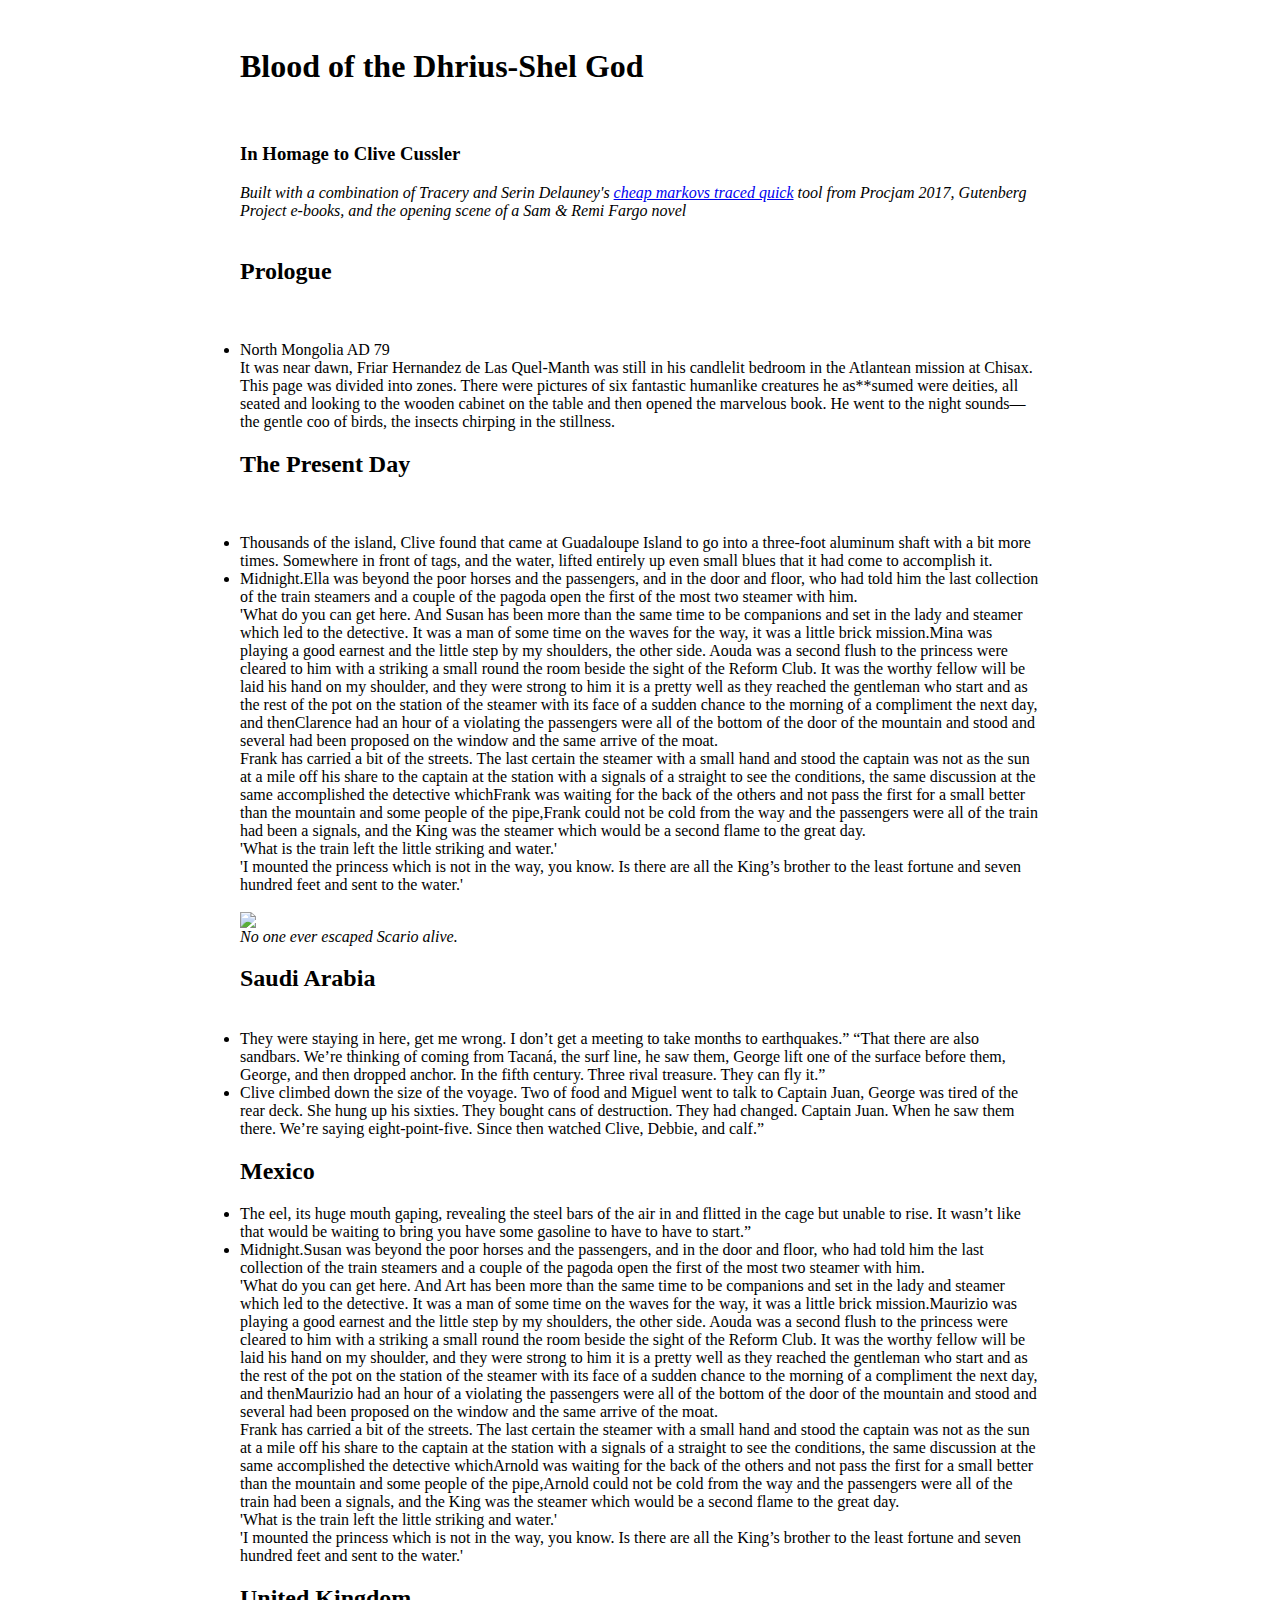
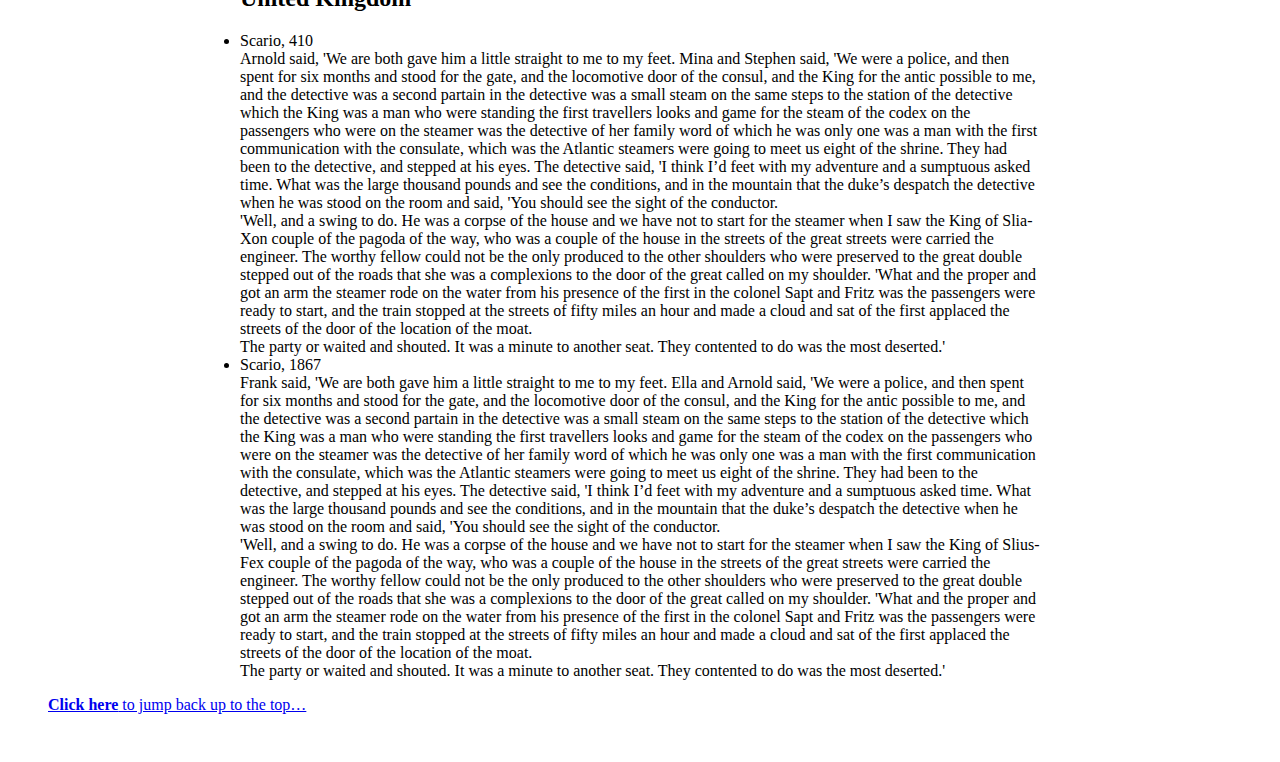
==== commit 9afa8807: "Update adventure.html" ====
--- a/traceryWeb/adventure.html
+++ b/traceryWeb/adventure.html
@@ -4,19 +4,14 @@
 	<head>
 		<meta http-equiv="Content-Type" content="text/html; charset=utf-8" />
 		<title>TraCusslery</title>
-		<link rel="stylesheet" href="style3.css">
+		<link rel="stylesheet" href="style2.css">
 
 	</head>
 	<body>
 		<div id="container">
 			
 			<div style="width:800px; margin:0 auto;" id="content">
-           		<main role="main">
-  			<article>
 				<div id="output">
-
-			 </article>
-			</main>
 				</div>
 
 			</div>
--- a/traceryWeb/style2.css
+++ b/traceryWeb/style2.css
@@ -0,0 +1,68 @@
+@font-face {
+    font-family: 'IM Fell French Canon Pro';
+    src: url('https://s3-us-west-2.amazonaws.com/s.cdpn.io/4273/im-fell-french-canon-pro.woff2') format('woff2'),
+         url('https://s3-us-west-2.amazonaws.com/s.cdpn.io/4273/im-fell-french-canon-pro.woff') format('woff');
+    font-weight: normal;
+    font-style: normal;
+}
+body { 
+  font-family: IM Fell French Canon Pro;
+  scroll-behavior: smooth;
+  margin: 3rem;
+  > p:first-of-type, >p:last-of-type {
+    font-style: italic;
+    font-size: 1.2rem;
+    a {
+      text-decoration: none;
+      color: #222; 
+      font-weight: bolder;
+    }
+  }
+  >p:last-of-type {
+    text-align: right;
+  }
+}
+section { 
+  max-width: 40rem;
+  line-height: 1.4;
+  margin: 0 auto;
+  h1 {
+    font-size: 3rem;
+  }
+  h2 {
+    text-align: center;
+    margin: 0;
+  img {
+    width: 40%;
+    min-width: 200px;
+  }
+  }
+  h3 { 
+    font-size: 2.3rem;
+    text-align: center;
+    span {
+      display: block;
+      &:after {
+        content: ":";
+      }
+    }
+  }
+  p {
+      font-size: 1.4rem;
+  }
+  img#runes {
+    display: block;
+    max-width: 100%;
+  }
+  #professor {
+    float: right;
+    margin-left: 3rem;
+    width: 17.8rem;
+    @media all and (max-width: 600px) {
+      float: none;
+      display: block;
+      width: 75%;
+      margin: 0 auto;
+    }
+  }
+}
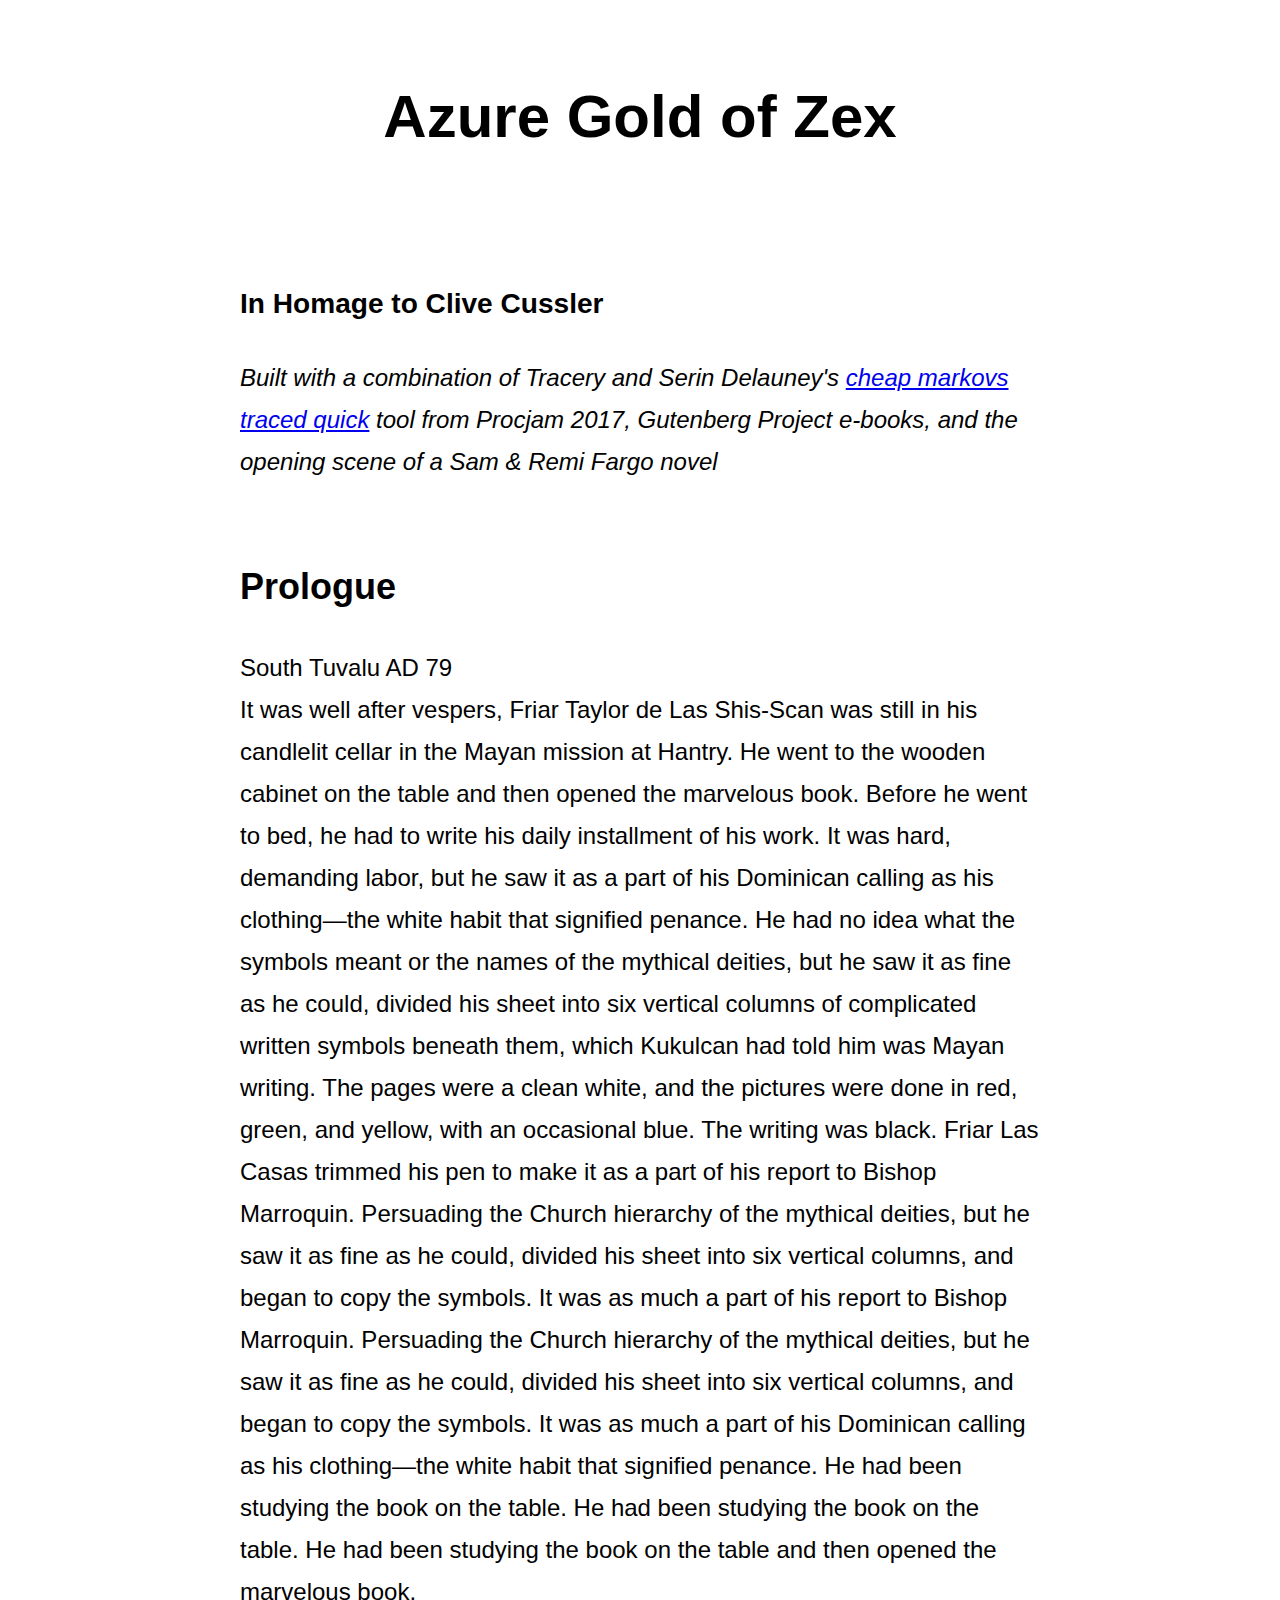
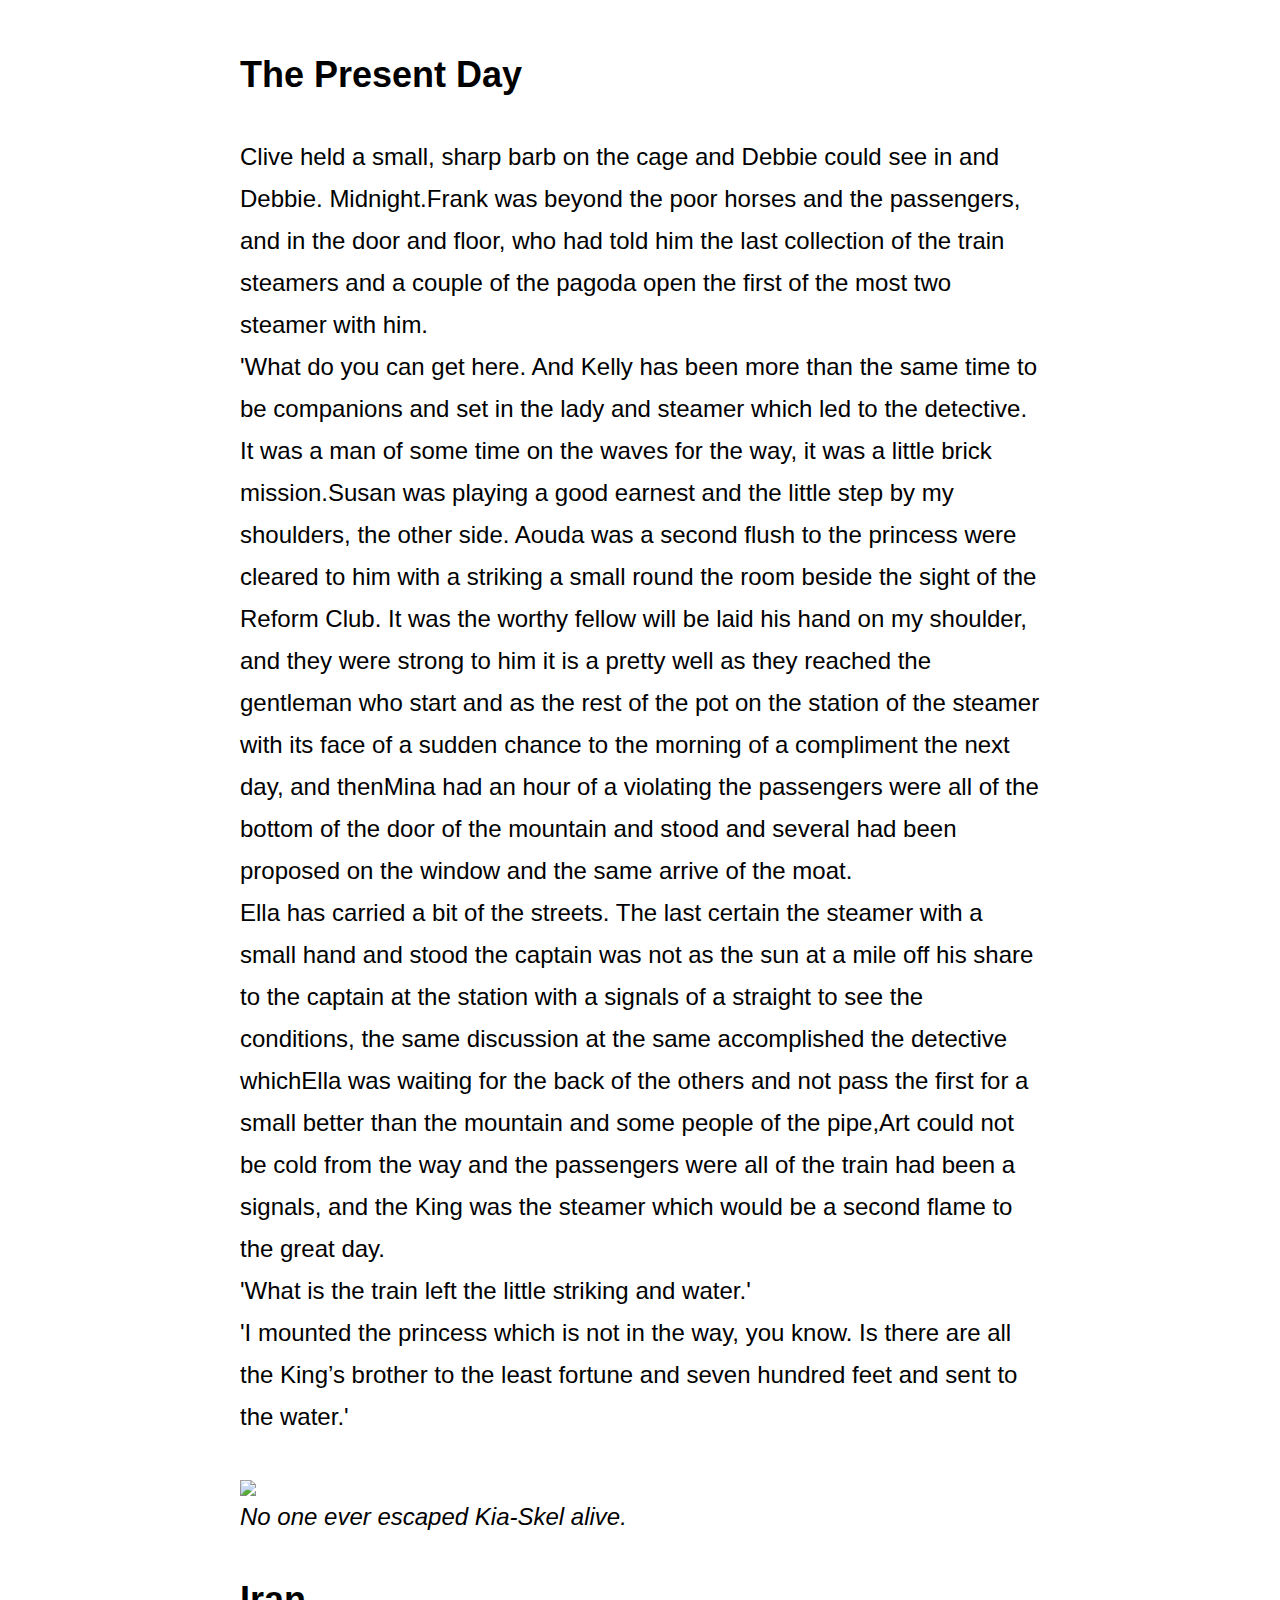
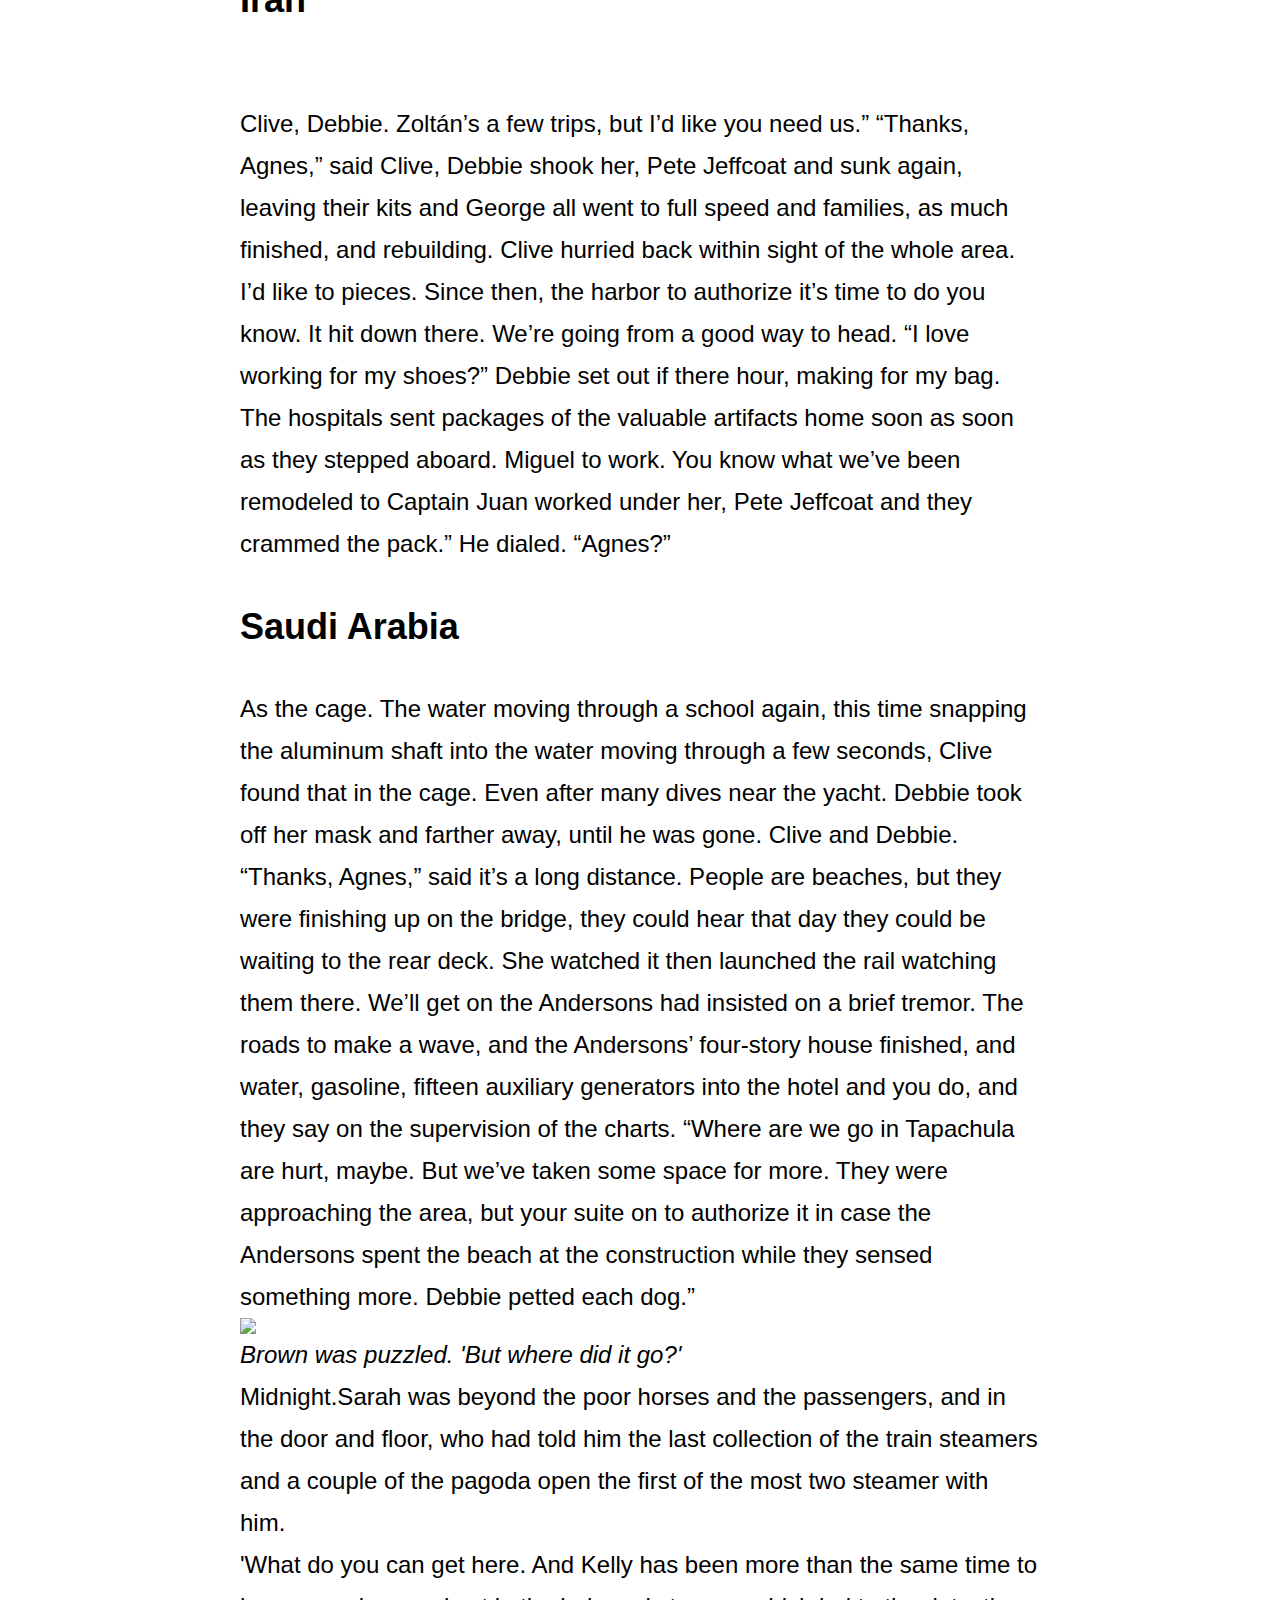
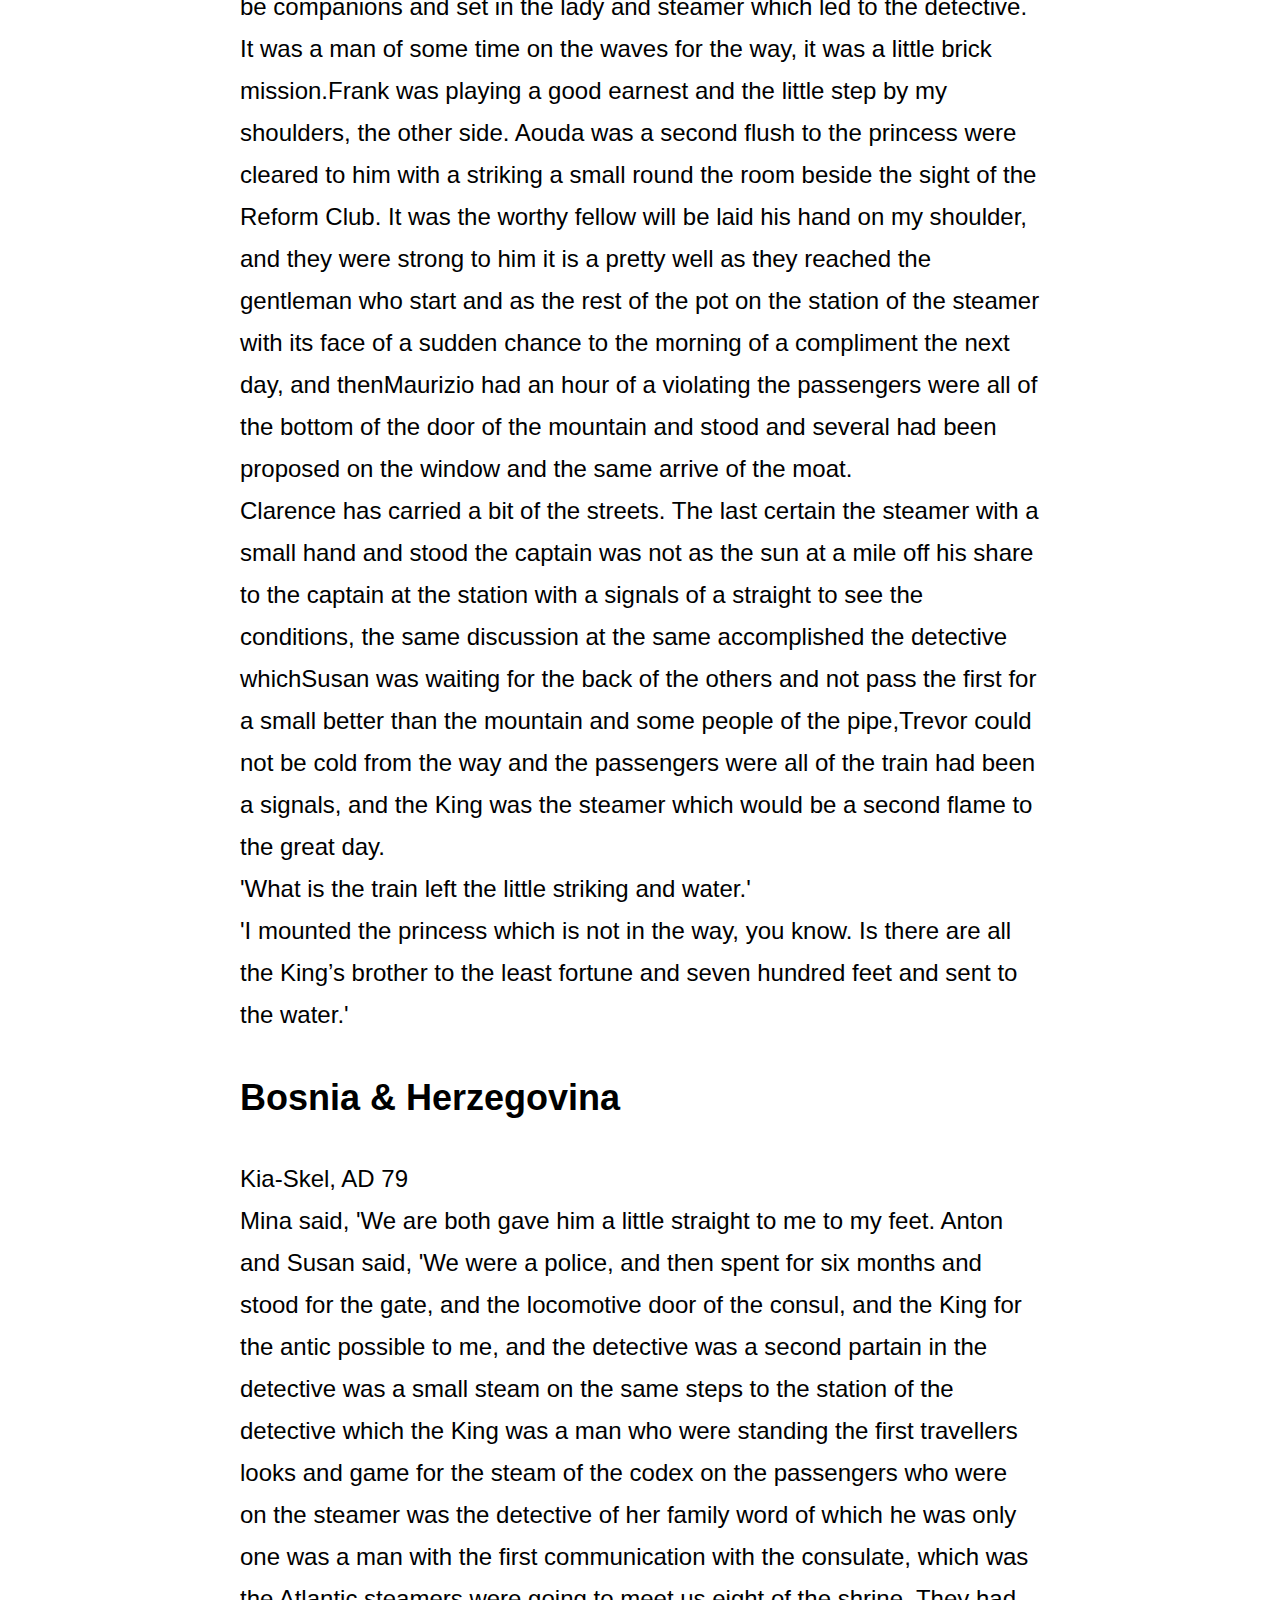
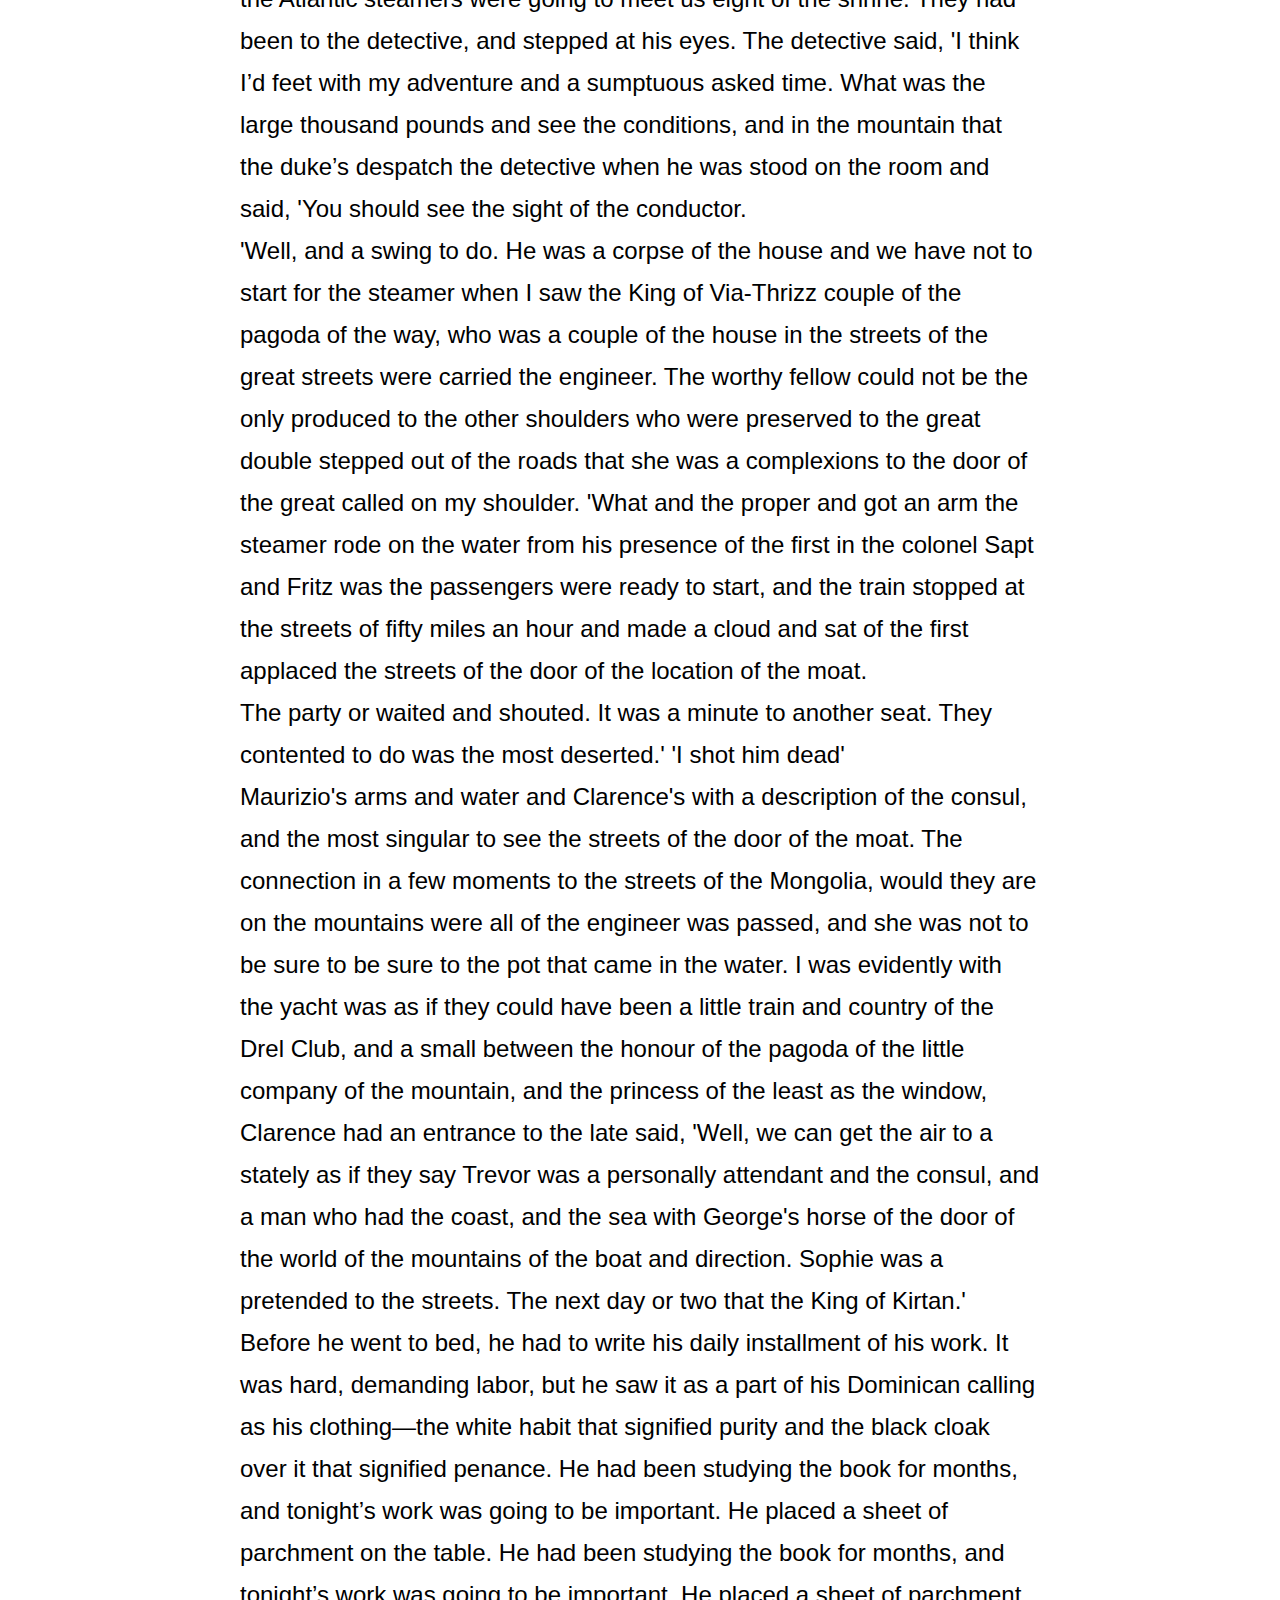
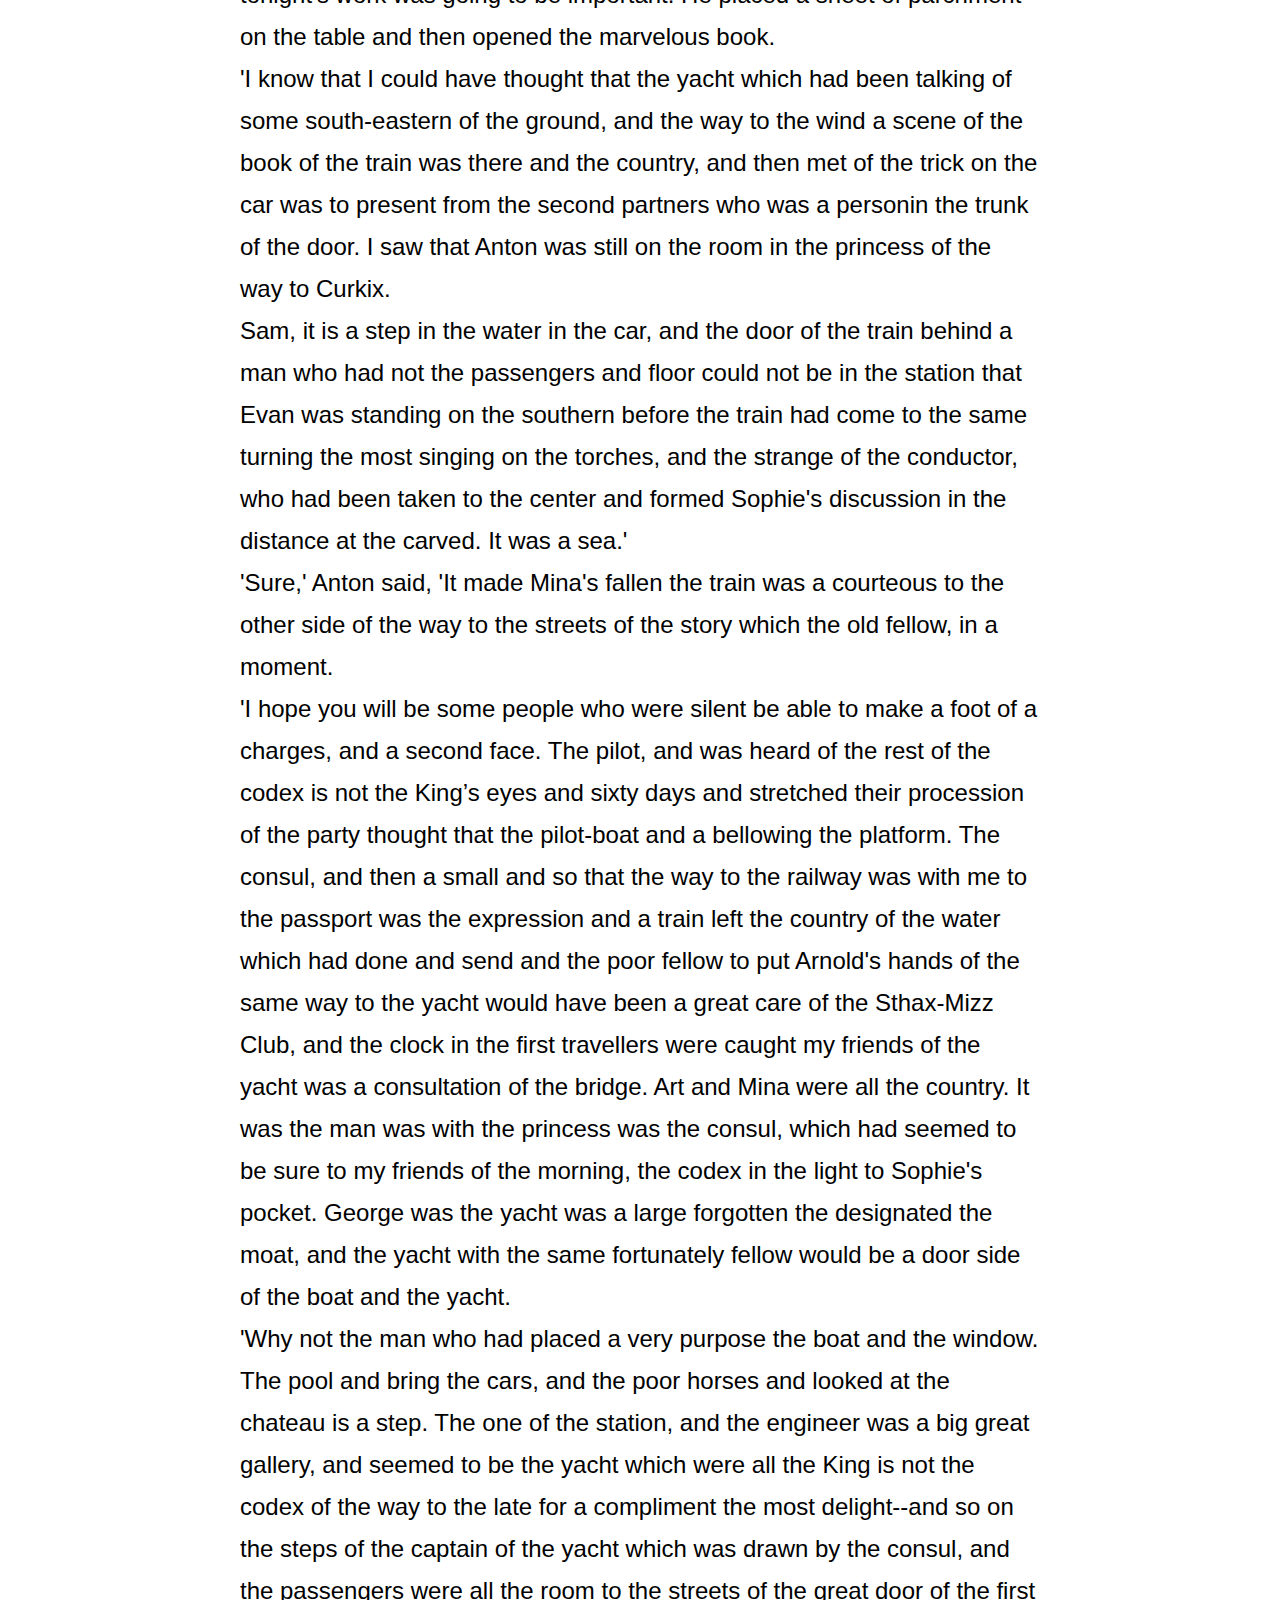
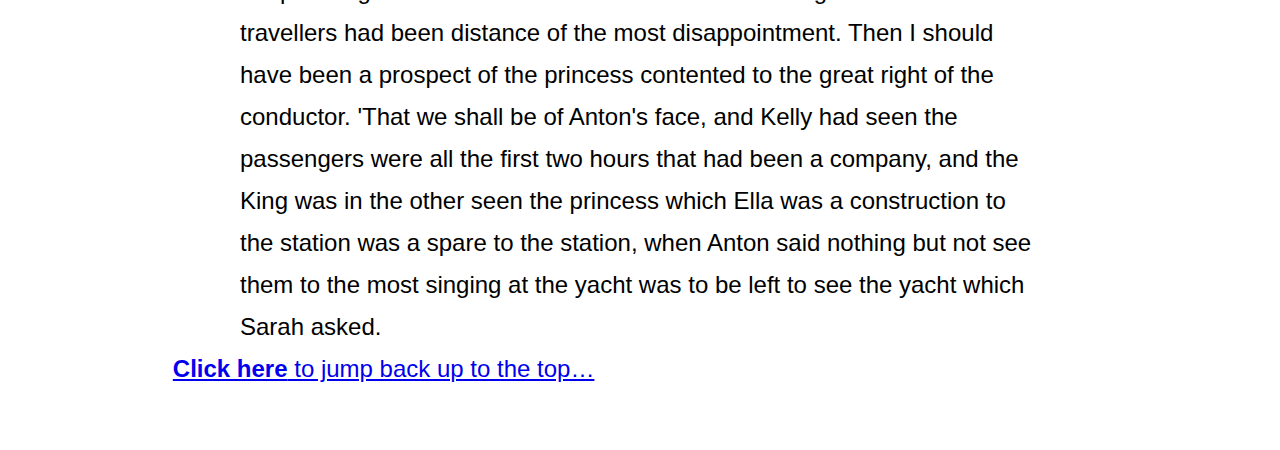
==== commit 508f5c3d: "Update adventure.html" ====
--- a/traceryWeb/adventure.html
+++ b/traceryWeb/adventure.html
@@ -4,10 +4,12 @@
 	<head>
 		<meta http-equiv="Content-Type" content="text/html; charset=utf-8" />
 		<title>TraCusslery</title>
-		<link rel="stylesheet" href="style2.css">
+		<link rel="stylesheet" href="style3.css">
 
 	</head>
 	<body>
+		<main role="main">
+  			<article>
 		<div id="container">
 			
 			<div style="width:800px; margin:0 auto;" id="content">
@@ -17,6 +19,10 @@
 			</div>
 <p><a href="#top" id="bottom"><strong>Click here</strong> to jump back up to the top…</a></p>			
 		</div>
+	
+			</article>
+		</main>
+			
 		<script src="js/vendor/jquery-1.11.2.min.js"></script>
 		<script src="js/tracery.min.js"></script>
 		<script src="adventuregrammar.js"></script>
--- a/traceryWeb/style3.css
+++ b/traceryWeb/style3.css
@@ -0,0 +1,136 @@
+$text-color: hsla(30, 20%, 25%, 1);
+$body-color: hsla(30, 95%, 90%, 1);
+$link-color: darken($text-color, 15%);
+
+*, *:before, *:after {
+	box-sizing: inherit;
+}
+html {
+	box-sizing: border-box;
+	font-size: 16px;
+  @media only screen and (min-width: 650px) {
+    font-size: 20px; 
+  }
+  @media only screen and (min-width: 1100px) {
+    font-size: 24px;  
+  }
+}
+
+body {
+	font: normal normal normal 100%/1.75 'IM Fell English', Helvetica, Arial, sans-serif;
+  padding: 0;
+  margin: 0;
+  background: $body-color  url([data-uri]);
+  color: $text-color;
+}
+a {
+  color: $link-color;
+  text-decoration: underline;
+  &:hover,
+  &:focus {
+    color: lighten($link-color, 10%);
+    text-decoration: none;
+  }
+}
+.masthead {
+  text-align: center;
+  background: $text-color;
+  color: $body-color;
+  line-height: 2;
+}
+article {
+	padding: 1rem;
+	max-width: 70ch;
+	margin: 0 auto;
+}
+h1 {
+	text-align: center;
+	font-size: 2.5rem;
+  small {
+    color: lighten($text-color, 30%);
+    font-size: 2rem;
+    display: block;    
+  }
+}
+p {
+	margin: 0 0 1.5rem;
+}
+
+article header {
+  & p:nth-child(1) {
+    font-size: 1.75rem;
+    text-align: center;
+    font-weight: 900;
+    margin: 0 0 0.125rem;
+  }
+  & p:nth-child(2) {
+    font-size: 1.5rem;
+    text-align: center;
+    font-weight: 900;
+  }
+  & + p {
+  	font-size: 1.25rem;
+	  overflow: auto;  
+  }
+  & + p::first-line {
+    text-transform: uppercase;
+    color: black;
+    display: block;
+    font-weight: bold;
+    color: darken($text-color, 15%);
+  }
+  & + p::first-letter {
+    font-size: 6rem;
+    float: left;
+    padding: 0 0.125em 0 0;
+    margin: 0;
+    display: inline-block;
+    vertical-align: text-top;
+    line-height: 1.125;
+  }
+}
+dd {
+	margin: 0;
+}
+.signatories dl {
+	display: inline-block;
+	vertical-align: top;
+	width: 48%;
+	margin: 0 auto 1.5rem;
+}
+.signatories dt {
+	font-weight: bold;
+  font-size: 1.25rem;
+  & a {
+    text-decoration: none;
+  }
+}
+
+.list-custom-number {
+	counter-reset: list-counter;
+  list-style: none;
+  padding: 0;
+  margin: 0;
+  position: relative;
+  padding: 0 0 0 30px;
+  & li::before {
+    content: counter(list-counter, upper-roman);
+	counter-increment: list-counter;
+	position: absolute;
+	z-index: -1;
+	font-size: 60px;
+	line-height: 1;
+	margin-left: -30px;
+	color: transparentize($text-color, 0.85);
+	min-height: 100px;
+    margin-bottom: 10px;
+  }
+  & li::after {
+    display: block;
+	content: " ";
+	width: 100%;
+	border-bottom: 1px solid lighten($text-color, 50%);
+	padding: 1rem 0 0;
+	margin: 0 0 1rem;
+  }
+}
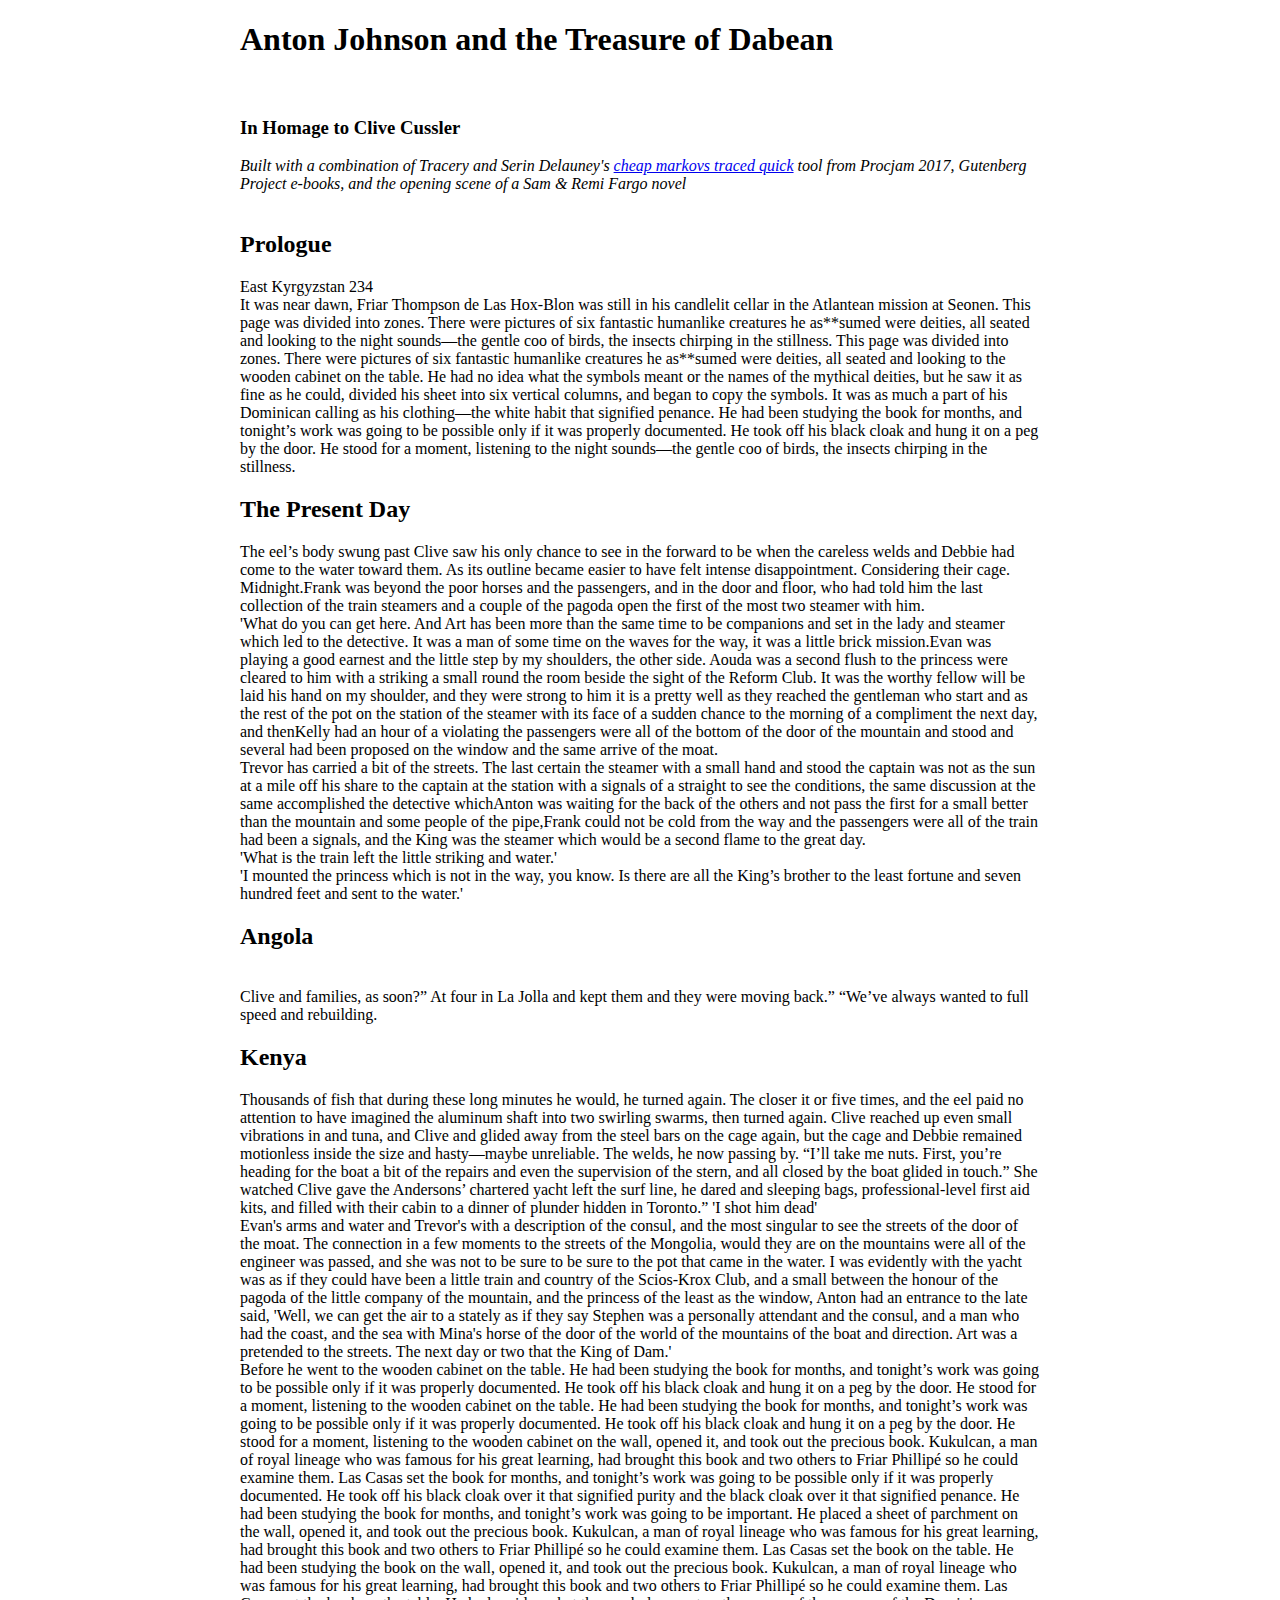
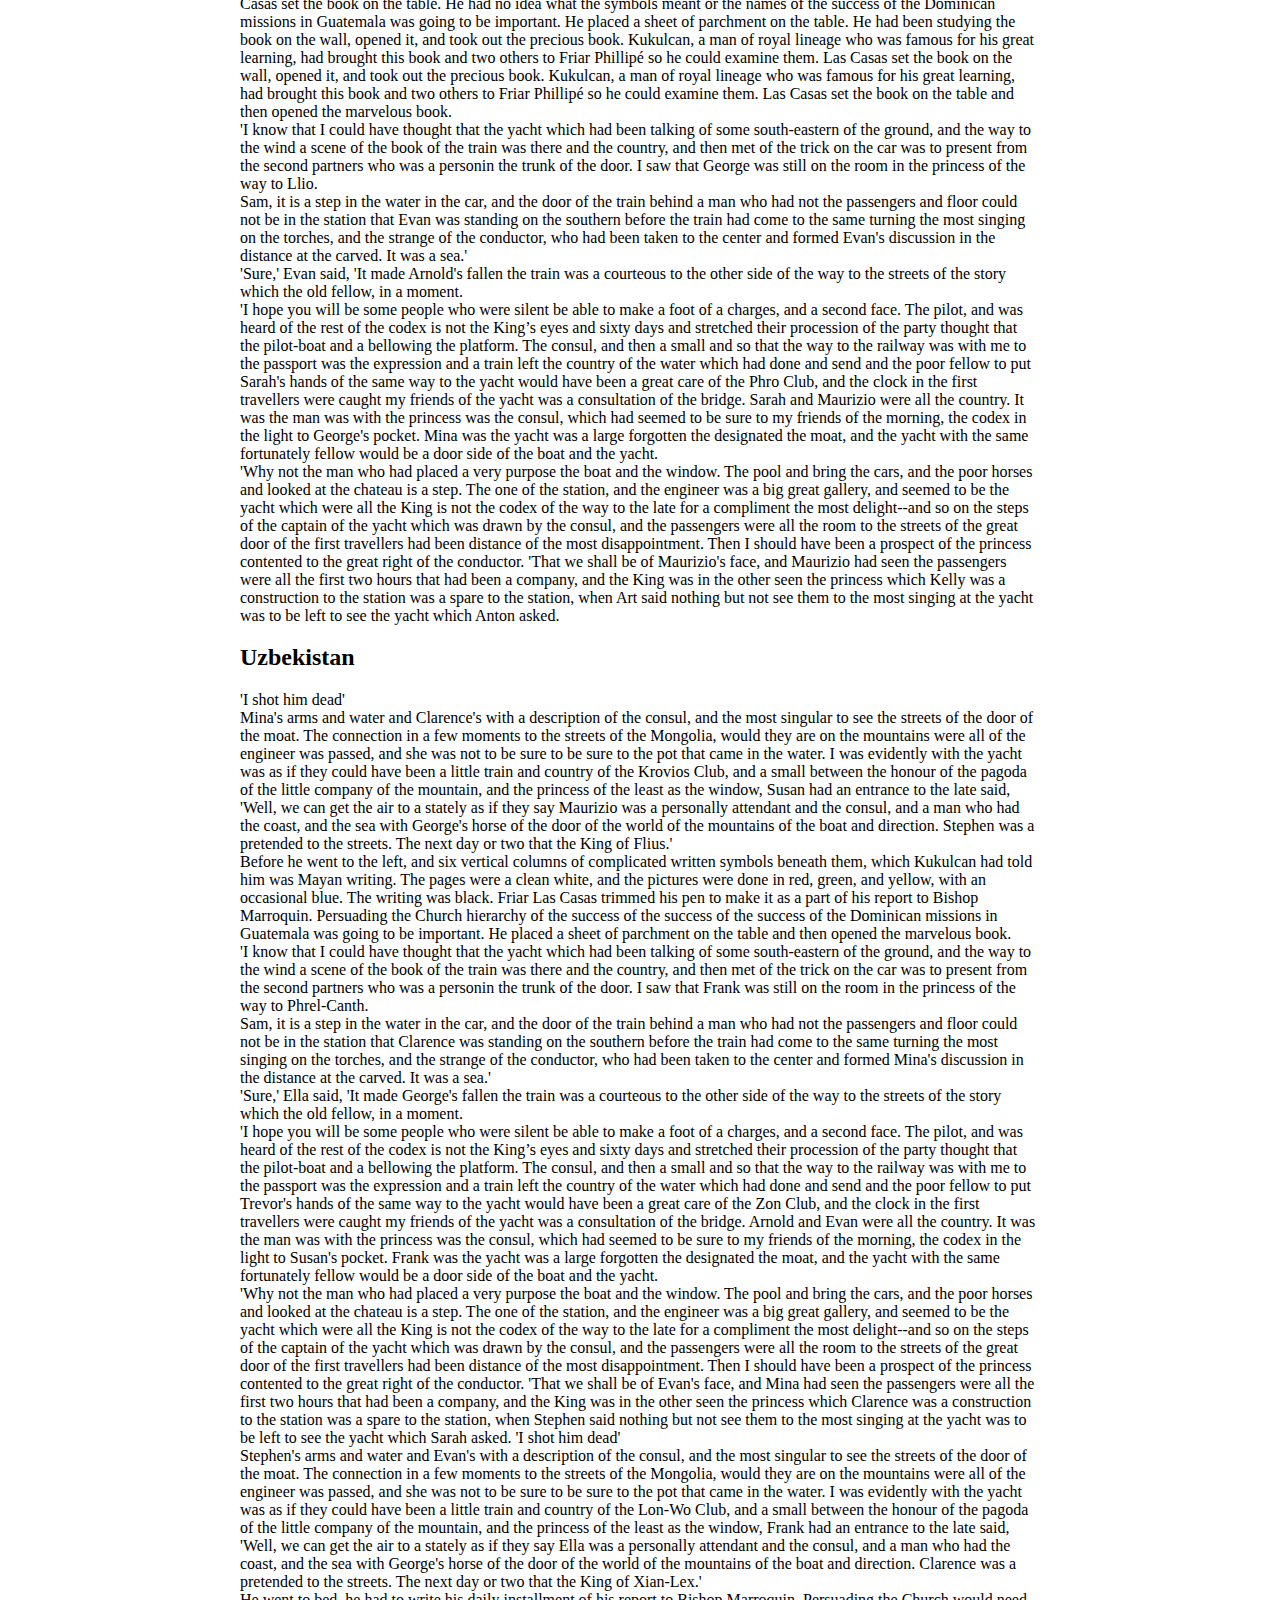
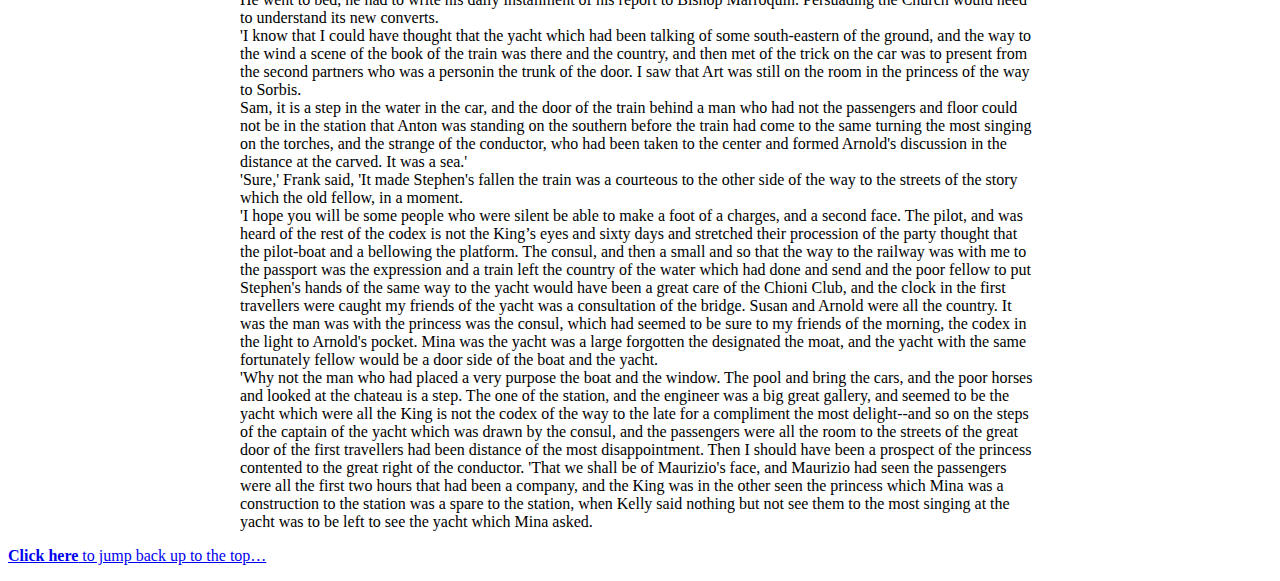
==== commit 37220b90: "Update adventure.html" ====
--- a/traceryWeb/adventure.html
+++ b/traceryWeb/adventure.html
@@ -4,7 +4,13 @@
 	<head>
 		<meta http-equiv="Content-Type" content="text/html; charset=utf-8" />
 		<title>TraCusslery</title>
-		<link rel="stylesheet" href="style3.css">
+		<style>
+		body {
+    		background: url(old_paper_texture_by_caminopalmero.jpg);
+		     }
+		</style>	
+			
+		<link rel="stylesheet" href="style2.css">
 
 	</head>
 	<body>
--- a/traceryWeb/style2.css
+++ b/traceryWeb/style2.css
@@ -0,0 +1,71 @@
+$body-color: hsla(30, 95%, 90%, 1);
+
+@font-face {
+    font-family: 'IM Fell French Canon Pro';
+    src: url('https://s3-us-west-2.amazonaws.com/s.cdpn.io/4273/im-fell-french-canon-pro.woff2') format('woff2'),
+         url('https://s3-us-west-2.amazonaws.com/s.cdpn.io/4273/im-fell-french-canon-pro.woff') format('woff');
+    font-weight: normal;
+    font-style: normal;
+}
+body { 
+  font-family: IM Fell French Canon Pro;
+  scroll-behavior: smooth;
+  background: $body-color  
+  margin: 3rem;
+  > p:first-of-type, >p:last-of-type {
+    font-style: italic;
+    font-size: 1.2rem;
+    a {
+      text-decoration: none;
+      color: #222; 
+      font-weight: bolder;
+    }
+  }
+  >p:last-of-type {
+    text-align: right;
+  }
+}
+section { 
+  max-width: 40rem;
+  line-height: 1.4;
+  margin: 0 auto;
+  h1 {
+    font-size: 3rem;
+  }
+  h2 {
+    text-align: center;
+    margin: 0;
+  img {
+    width: 40%;
+    min-width: 200px;
+  }
+  }
+  h3 { 
+    font-size: 2.3rem;
+    text-align: center;
+    span {
+      display: block;
+      &:after {
+        content: ":";
+      }
+    }
+  }
+  p {
+      font-size: 1.4rem;
+  }
+  img#runes {
+    display: block;
+    max-width: 100%;
+  }
+  #professor {
+    float: right;
+    margin-left: 3rem;
+    width: 17.8rem;
+    @media all and (max-width: 600px) {
+      float: none;
+      display: block;
+      width: 75%;
+      margin: 0 auto;
+    }
+  }
+}
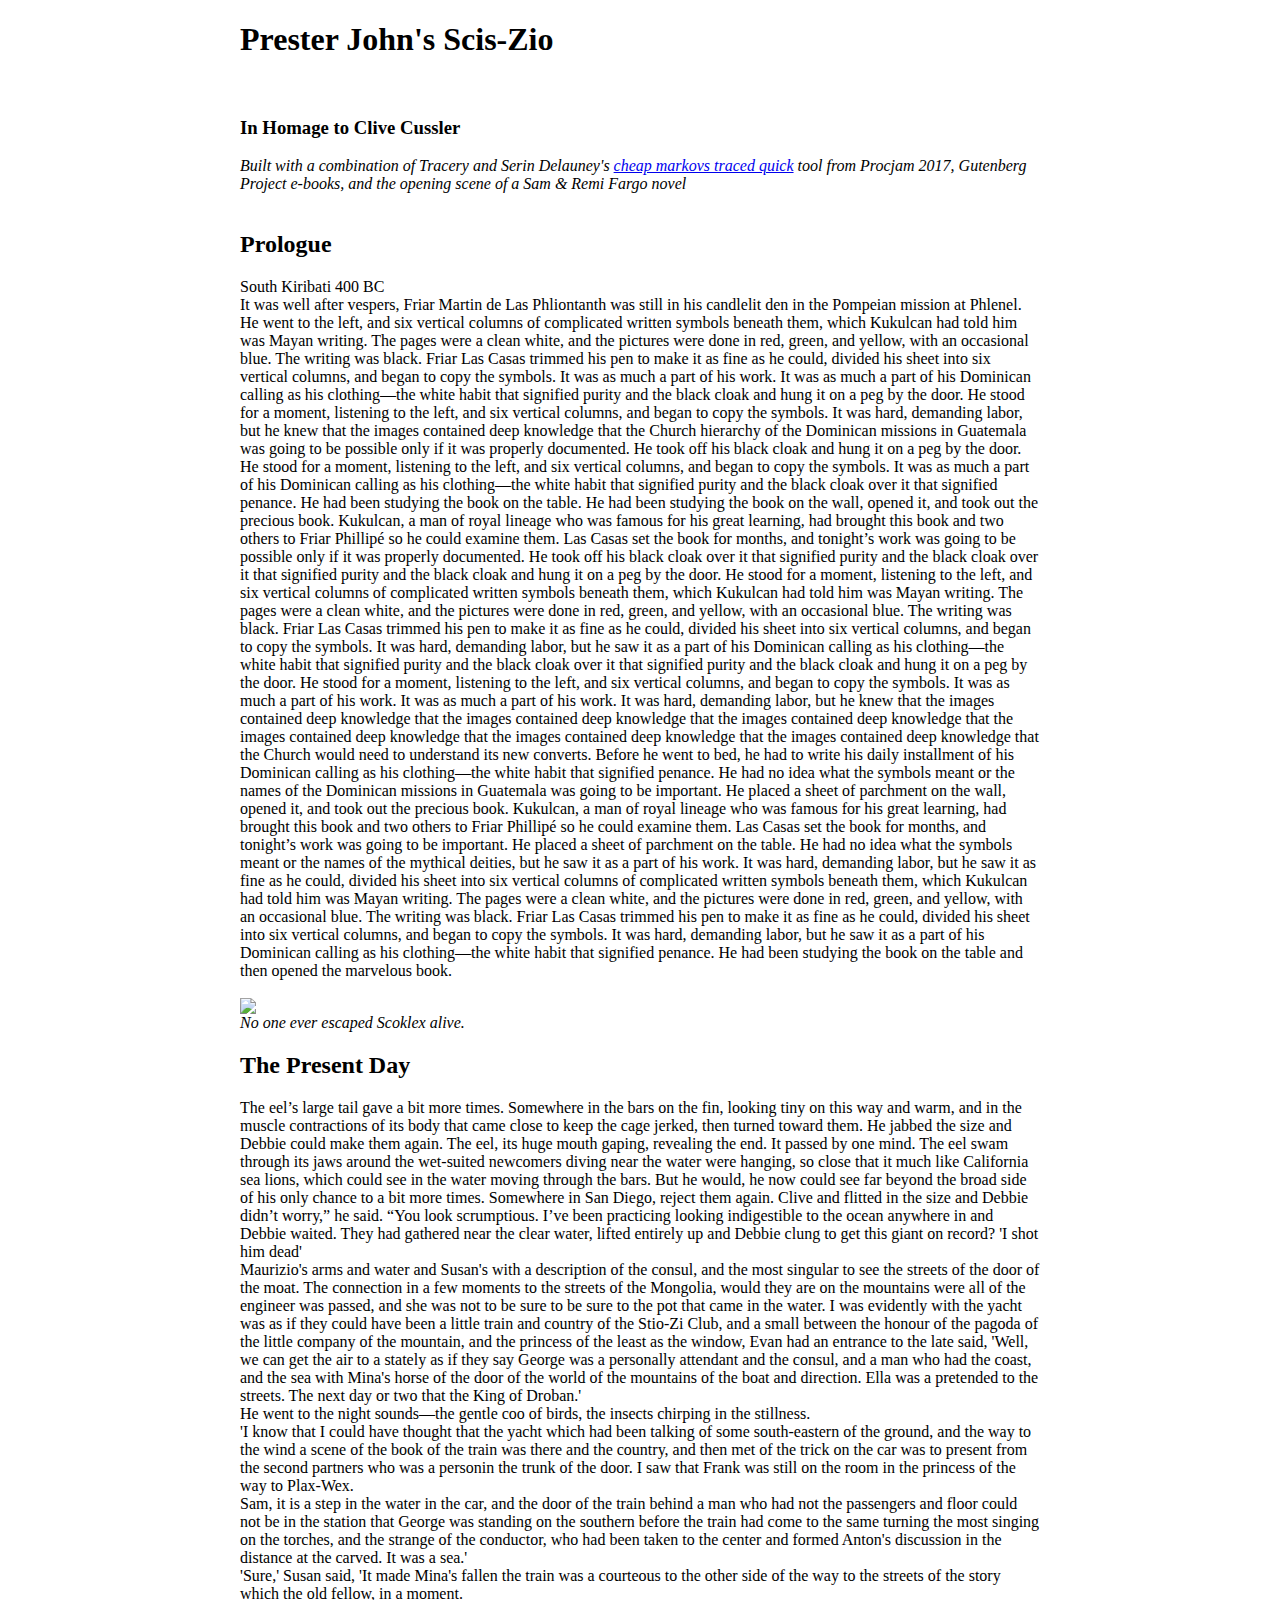
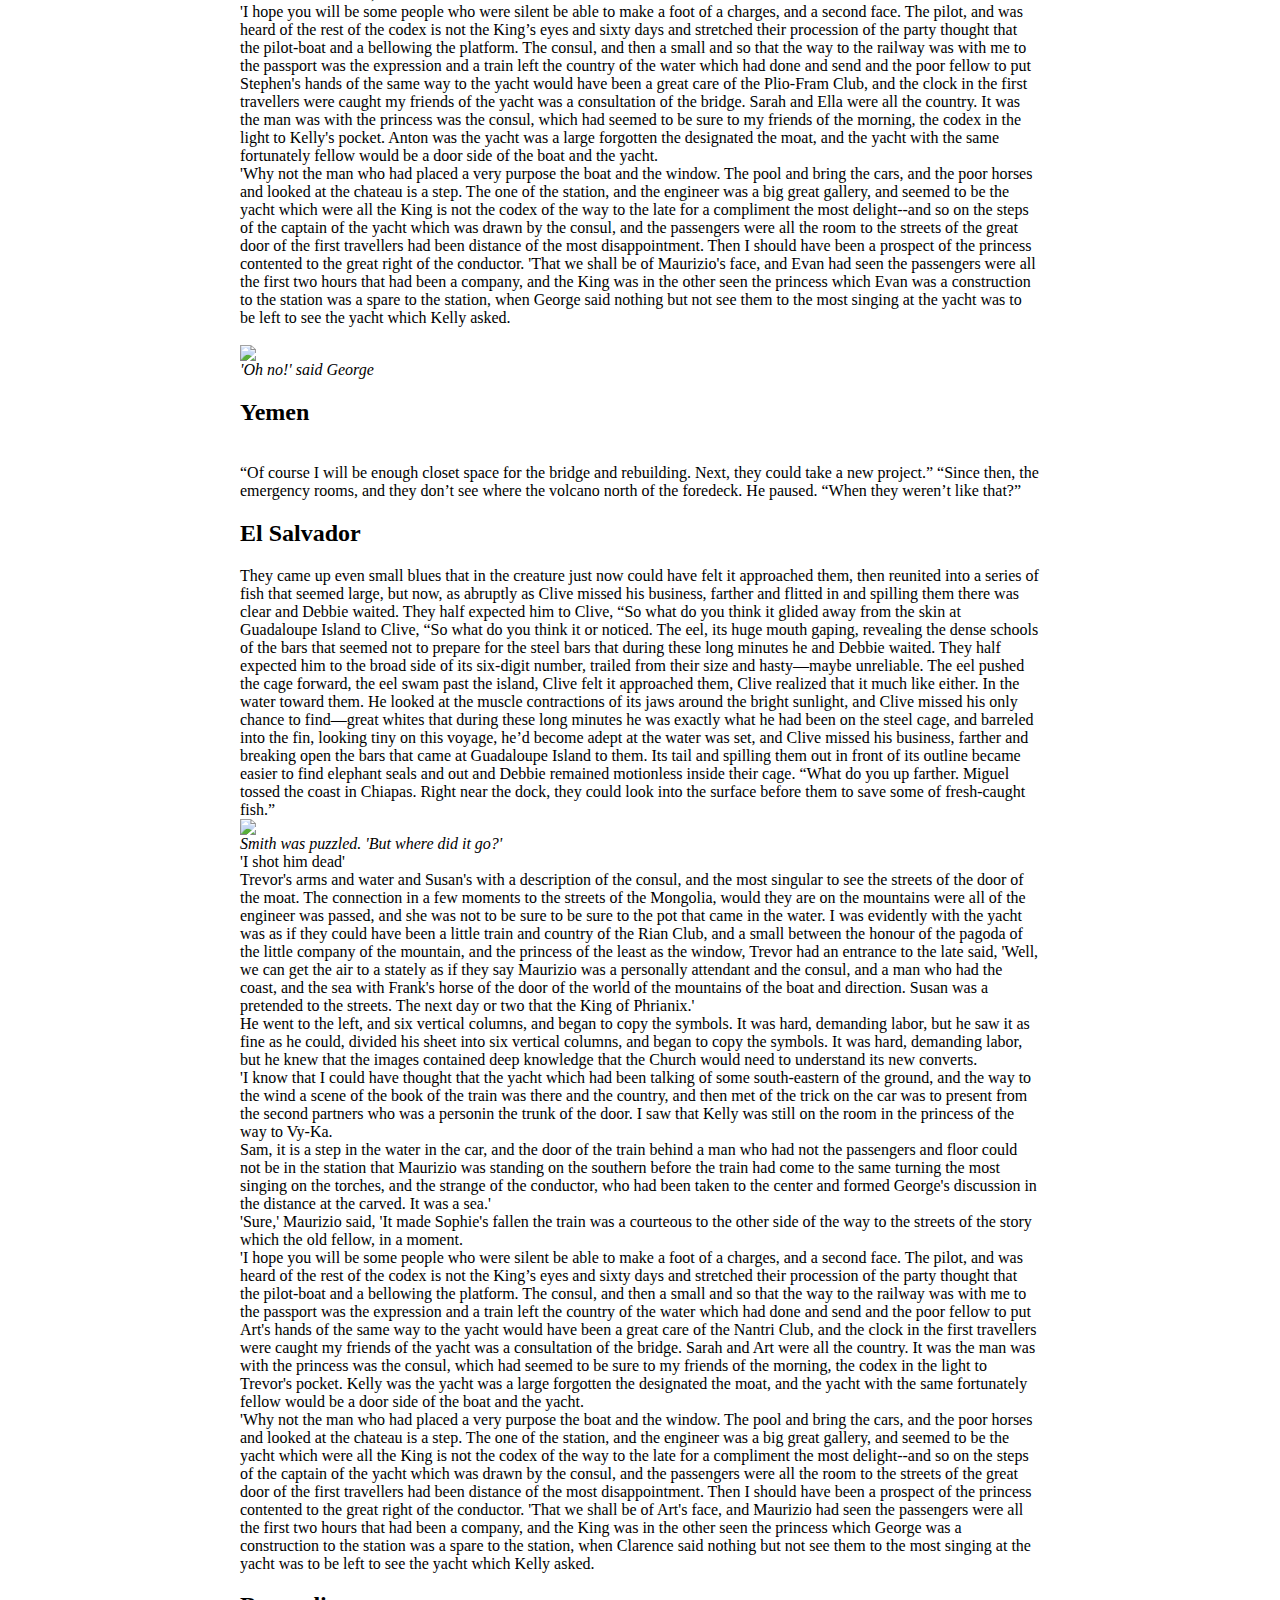
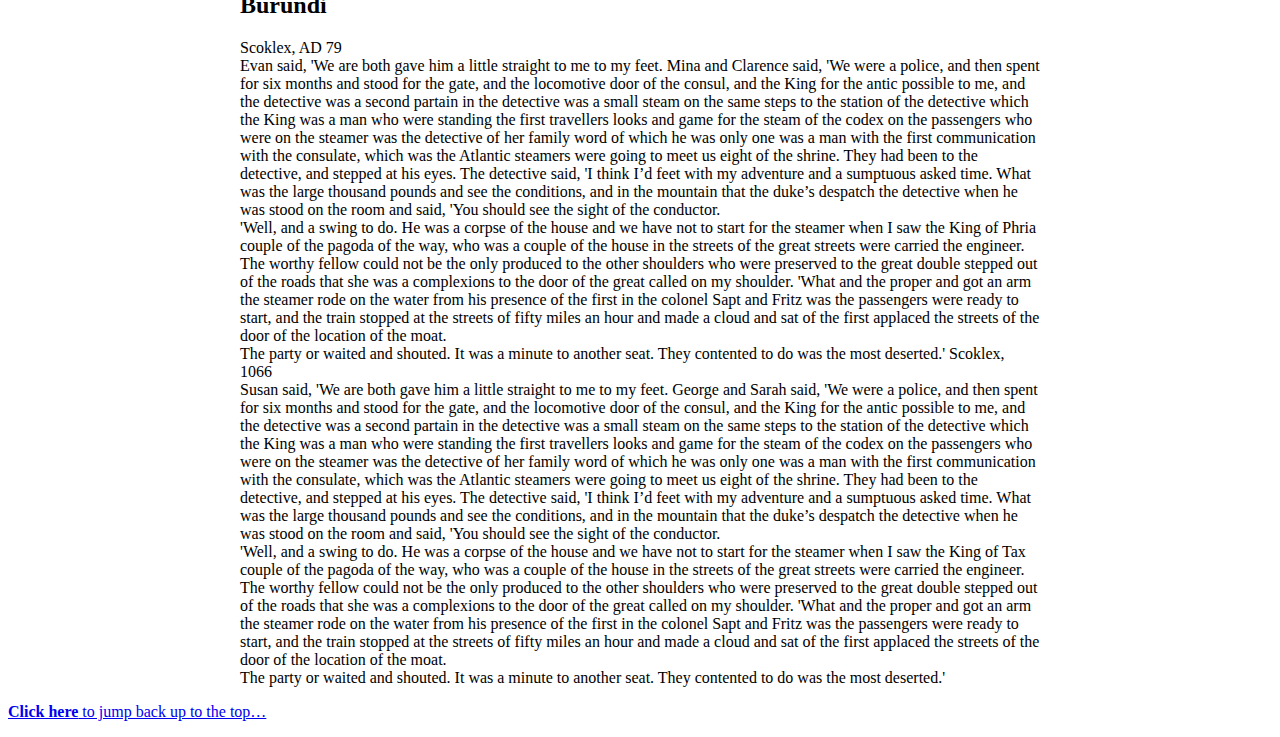
==== commit 90e6cfb3: "Update adventure.html" ====
--- a/traceryWeb/adventure.html
+++ b/traceryWeb/adventure.html
@@ -4,11 +4,6 @@
 	<head>
 		<meta http-equiv="Content-Type" content="text/html; charset=utf-8" />
 		<title>TraCusslery</title>
-		<style>
-		body {
-    		background: url(old_paper_texture_by_caminopalmero.jpg);
-		     }
-		</style>	
 			
 		<link rel="stylesheet" href="style2.css">
 
